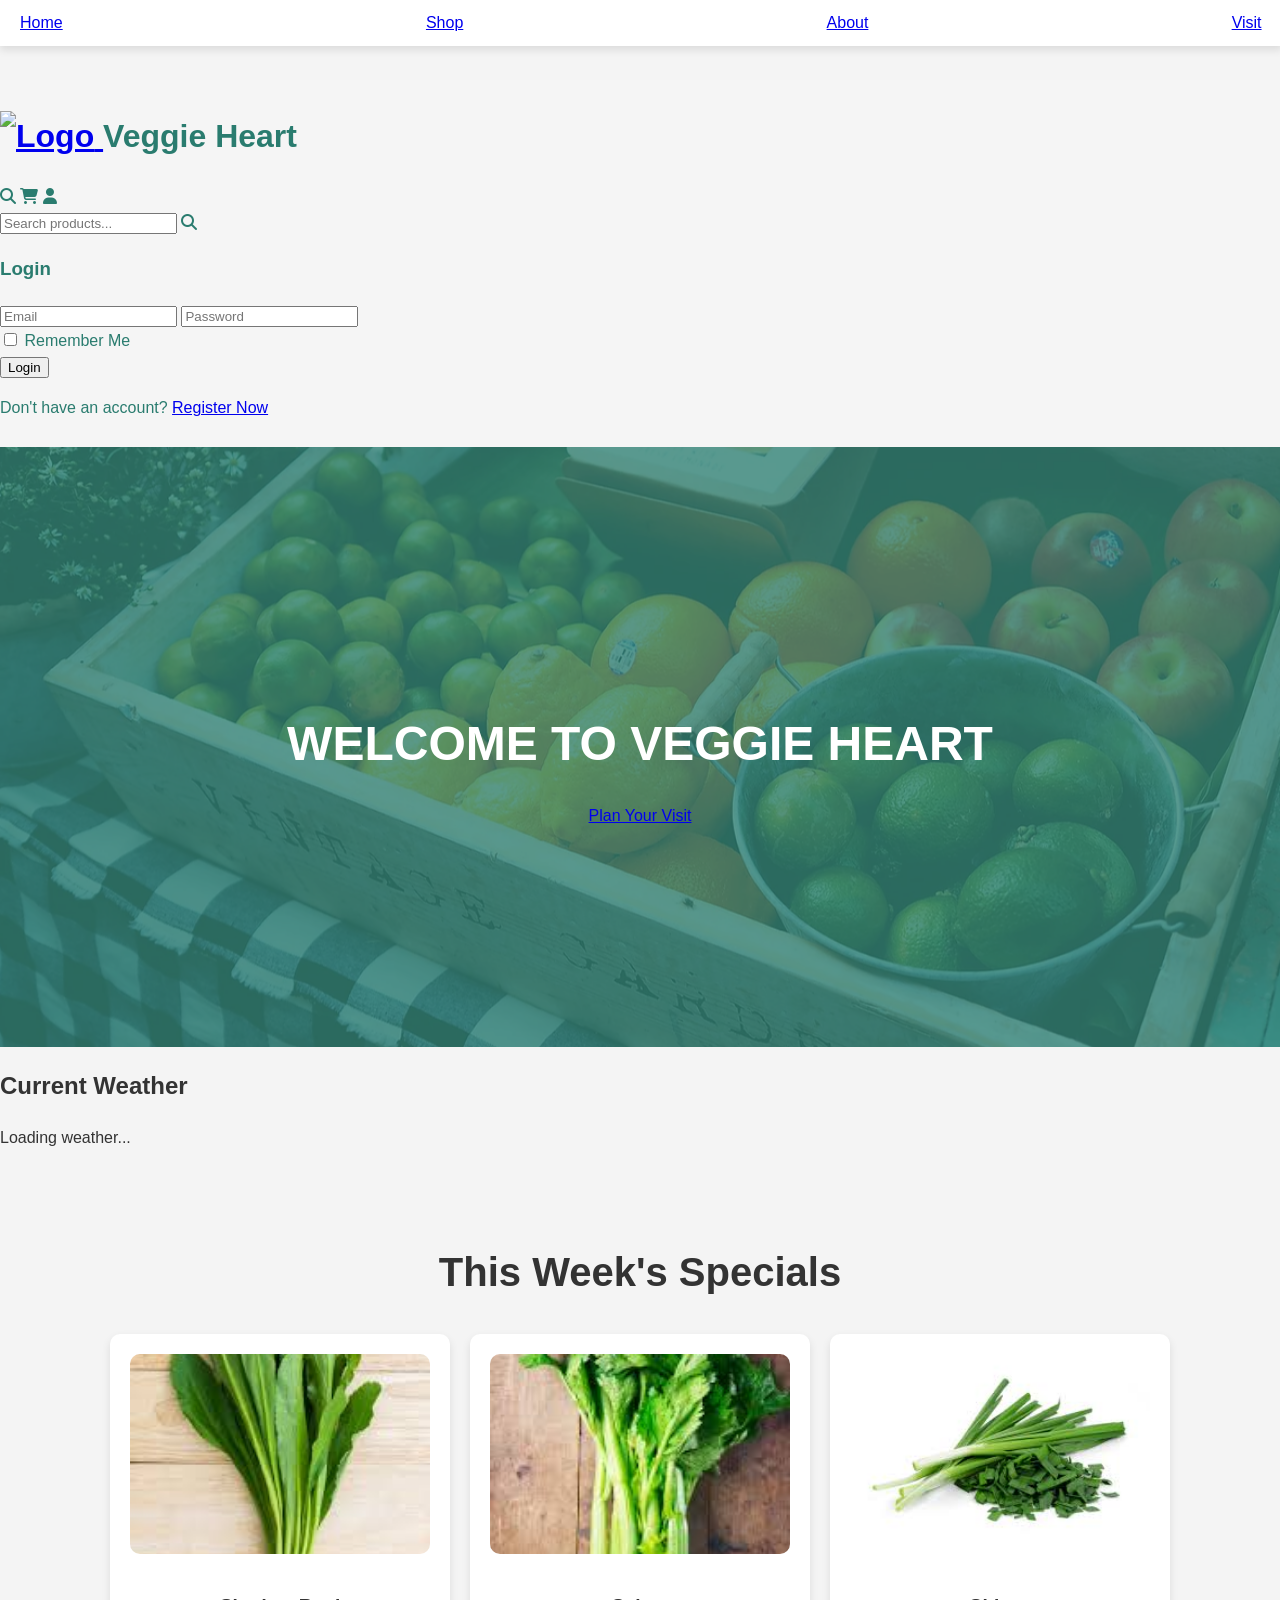
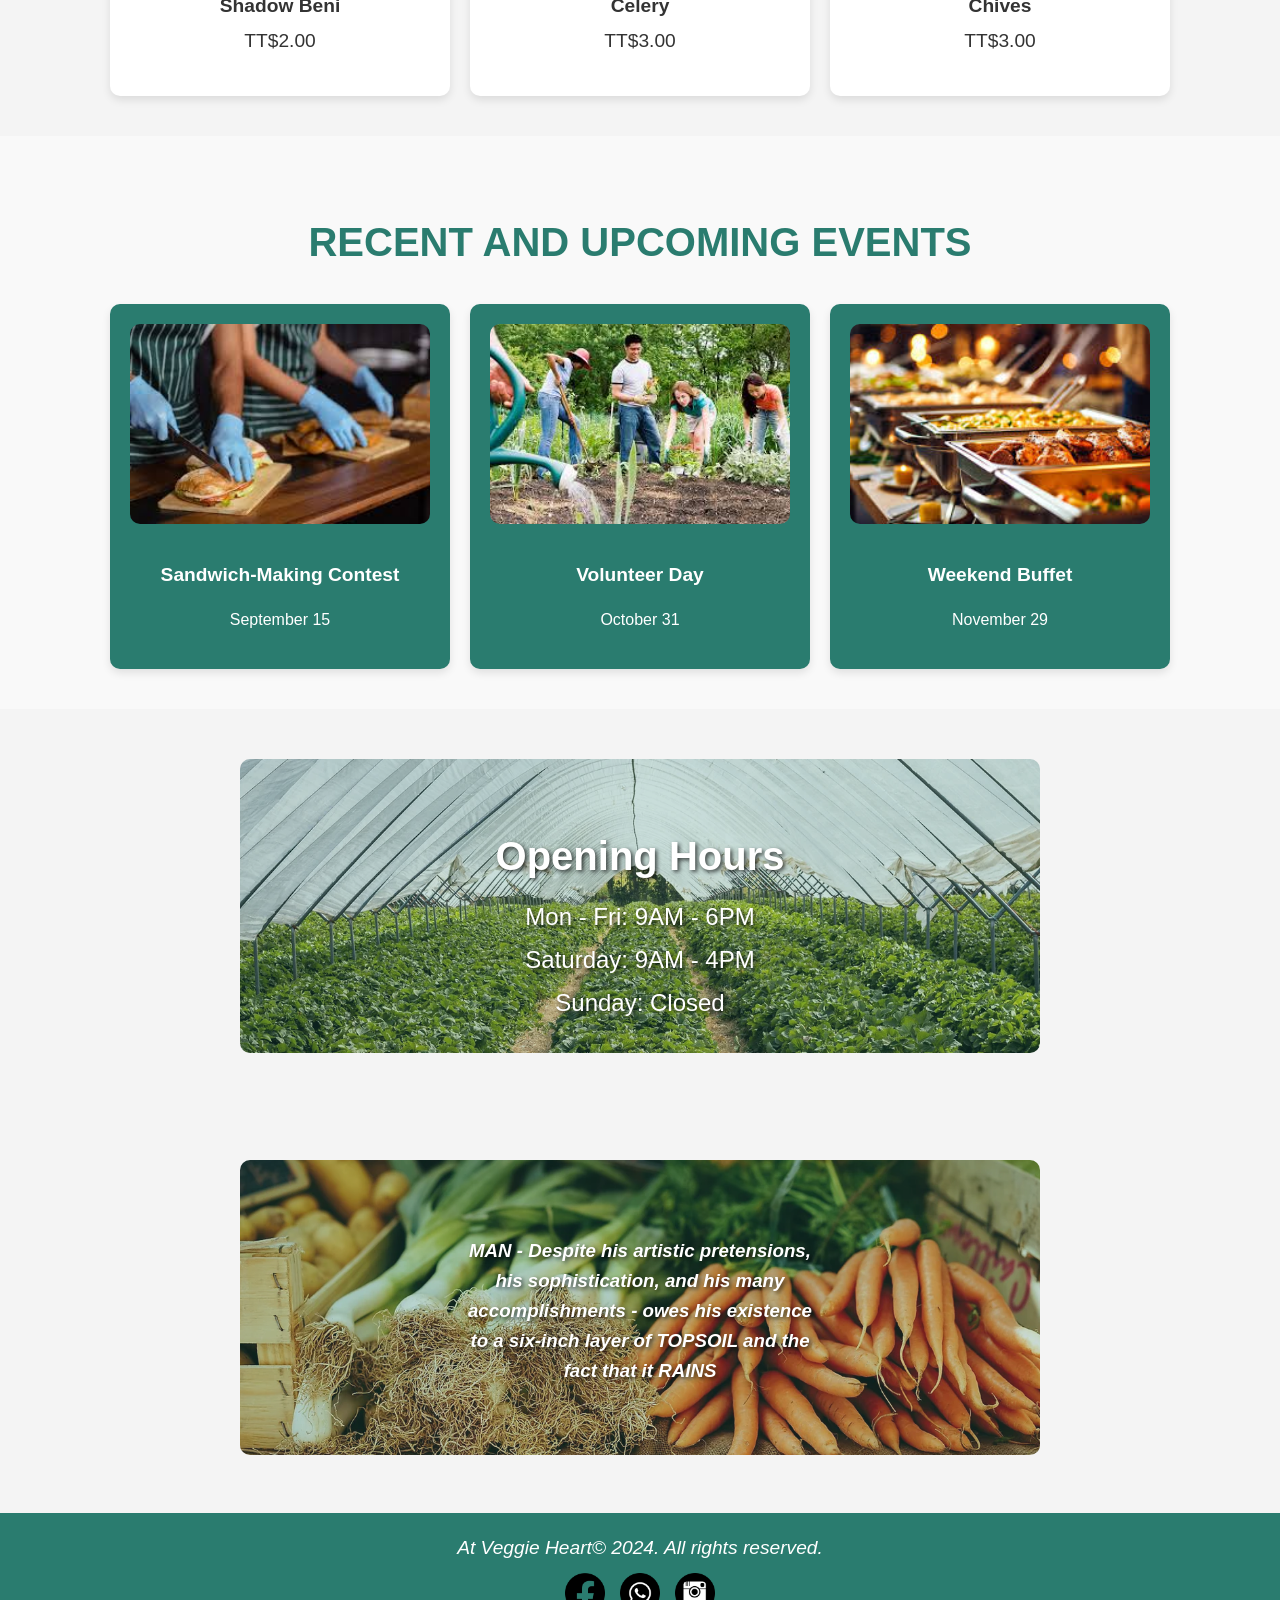
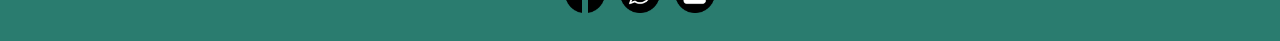
==== index.html @ 246f82e5 "Revamp index.html for Veggie Heart branding Updated the website from 'Dennis' Vege Stall' to 'Veggie" ====
<!DOCTYPE html>
<html lang="en">
<head>
    <title>Veggie Heart</title>
    <meta charset="UTF-8">
    <meta name="description" content="Shopping Website for Mini-Mart in Trinidad">
    <meta name="viewport" content="width=device-width, initial-scale=1.0">
    <link rel="icon" href="images/favicon.ico">
    <link rel="stylesheet" href="styles.css">
    <link rel="stylesheet" href="https://cdnjs.cloudflare.com/ajax/libs/font-awesome/6.5.0/css/all.min.css">
</head>

<body>

    
    <header class="header">
        <h1>
            <a href="index.html">
                <img src="images/favicon.ico" alt="Logo" width="30">
            </a>
            <span>Veggie</span> Heart
        </h1>

        <nav class="navbar">
            <a href="index.html">Home</a>
            <a href="shop.html">Shop</a>
            <a href="about.html">About</a>
            <a href="visit.html">Visit</a>
        </nav>

        <div class="icons">
            <div class="fa fa-search" id="search-icon"></div>
            <div class="fa fa-shopping-cart" id="cart-icon"></div>
            <div class="fa fa-user" id="user-icon"></div>
        </div>

        <form class="search-form">
            <input type="search" id="search-box" placeholder="Search products...">
            <label for="search-box" class="fa fa-search"></label>
        </form>

        <form class="login-form">
            <h3>Login</h3>
            <input type="email" placeholder="Email" class="box">
            <input type="password" placeholder="Password" class="box">

            <div class="remember">
                <input type="checkbox" id="remember-me">
                <label for="remember-me">Remember Me</label>
            </div>

            <button type="submit" class="btn">Login</button>
            <p>Don't have an account? <a href="#">Register Now</a></p>
        </form>

    </header>

    <section class="welcome-section">
        <img src="images/vegebanner.png" class="background-image" alt="banner">

        <div class="welcome-text">
            <h1>WELCOME TO VEGGIE HEART</h1>
            <a href="visit.html" class="btn">Plan Your Visit</a>
        </div>
    </section>

    <section class="weather-section">
        <h2>Current Weather</h2>
        <div id="weather-box">
            <p>Loading weather...</p>
        </div>
    </section>

    <section class="specials-section">
        <h2>This Week's <span>Specials</span></h2>

        <div class="specials-container">
            <div class="special-item">
                <img src="images/shadow1.jpg">
                <p class="item-name">Shadow Beni</p>
                <p class="price">TT$2.00</p>
            </div>

            <div class="special-item">
                <img src="images/celery1.jpg">
                <p class="item-name">Celery</p>
                <p class="price">TT$3.00</p>
            </div>

            <div class="special-item">
                <img src="images/chive1.jpg">
                <p class="item-name">Chives</p>
                <p class="price">TT$3.00</p>
            </div>
        </div>
    </section>

    <section class="events-section">
        <h2>RECENT AND UPCOMING EVENTS</h2>

        <div class="events-container">
            <div class="event-item">
                <img src="images/sandwich.png" class="event-img">
                <p class="event-description">Sandwich-Making Contest</p>
                <p class="event-date">September 15</p>
            </div>

            <div class="event-item">
                <img src="images/volunteer.png" class="event-img">
                <p class="event-description">Volunteer Day</p>
                <p class="event-date">October 31</p>
            </div>

            <div class="event-item">
                <img src="images/buffet.png" class="event-img">
                <p class="event-description">Weekend Buffet</p>
                <p class="event-date">November 29</p>
            </div>
        </div>
    </section>

    <section class="opening-hours-section">
        <div class="opening-hours-container">
            <img src="images/opening.png" class="opening-hours-image">

            <div class="opening-hours-text">
                <h2>Opening Hours</h2>
                <p>Mon - Fri: 9AM - 6PM</p>
                <p>Saturday: 9AM - 4PM</p>
                <p>Sunday: Closed</p>
            </div>
        </div>
    </section>

    <section class="quote-section">
        <div class="quote-container">
            <img src="images/quote.png" alt="Quote" class="quote-image">
            <div class="quote-text">
                <h3><i>MAN - Despite his artistic pretensions, his sophistication, and his many accomplishments - owes
                        his existence to a six-inch layer of TOPSOIL and the fact that it RAINS</i></h3>
            </div>
        </div>
    </section>

    <footer>
        <div class="footer-content">
            <p><i>At Veggie Heart&copy; 2024. All rights reserved.</i></p>

            <div class="social-icons">
                <a href="#"><img src="images/facebook.png"></a>
                <a href="#"><img src="images/whatsapp.png"></a>
                <a href="#"><img src="images/instagram.png"></a>
            </div>
        </div>
    </footer>
    <script src="script.js"></script>

</body>
</html>
---- styles.css ----
body {
    font-family: Arial, sans-serif;
    line-height: 1.6;
    background-color: #f4f4f4;
    color: #333;
    padding-top: 80px;
    margin: 0;
}

/* Header Styling */
header {
    background-color: whitesmoke;
    color: #2a7c6f;
    padding: 10px 0;
}

.navbar {
    position: fixed;
    top: 0;
    left: 0;
    width: 97%; /* Full width */
    z-index: 1000; /* Ensure it stays on top of other elements */
    background-color: white; /* Keep the background color */
    box-shadow: 0 4px 8px rgba(0, 0, 0, 0.1); /* Optional: Add a shadow for visibility */
    display: flex;
    justify-content: space-between;
    align-items: center;
    padding: 10px 20px;
}

.logo {
    width: 180px;
    height: 80px;
}

.nav-links {
    display: flex;
    gap: 15px;
}

.nav-links a {
    color: #0e0e0e;
    text-decoration: none;
    padding: 10px 20px;
    background-color: #2a7c6f;
    border-radius: 5px;
}

.nav-links a:hover {
    background-color: white;
    color: #2a7c6f;
}

/* Welcome Section */
.welcome-section {
    position: relative;
    background-color: #2a7c6f;
    height: 600px;
    display: flex;
    justify-content: center;
    align-items: center;
    text-align: center;
    color: white;
    overflow: hidden;
}

.background-image {
    position: absolute;
    top: 0;
    left: 0;
    width: 100%;
    height: 100%;
    object-fit: cover;
    opacity: 0.3; /* Make the image slightly transparent */
}

.welcome-text {
    position: relative;
    z-index: 1; /* Make sure the text is above the image */
}

.welcome-text h1 {
    font-size: 3em;
    font-weight: bold;
    text-transform: uppercase;
    margin-bottom: 20px;
}

.transparent-button {
    padding: 10px 30px;
    color: white;
    background-color: rgba(255, 255, 255, 0.2); /* White transparent button */
    border: 2px solid white;
    text-decoration: none;
    border-radius: 5px;
    transition: background-color 0.3s ease, color 0.3s ease;
}

.transparent-button:hover {
    background-color: rgba(255, 255, 255, 0.5); /* Button becomes more opaque on hover */
    color: #2a7c6f;
}

/* Specials Section */
.specials-section {
    background-color: #f4f4f4;
    padding: 40px 0;
    text-align: center;
}

.specials-section h2 {
    font-size: 2.5em;
    margin-bottom: 30px;
}

.specials-container {
    display: flex;
    justify-content: center;
    gap: 20px;
    flex-wrap: wrap; /* Allows items to wrap on smaller screens */
}

.special-item {
    text-align: center;
    background-color: white;
    padding: 20px;
    border-radius: 10px;
    box-shadow: 0 4px 8px rgba(0, 0, 0, 0.1);
    max-width: 300px; /* Ensure consistency */
    flex: 1 1 200px; /* Flexible sizing */
}

.special-item img {
    width: 100%; 
    height: 200px;
    object-fit: cover;
    border-radius: 10px;
    margin-bottom: 10px;
}

.item-name {
    font-size: 1.2em;
    font-weight: bold;
    margin-bottom: 5px;
}

.price {
    font-size: 1.2em;
    color: #333;
    margin-top: 10px;
}

/* Events Section */
.events-section {
    text-align: center;
    padding: 40px 0;
    background-color: #f9f9f9;
}

.events-section h2 {
    font-size: 2.5em;
    margin-bottom: 30px;
    font-weight: bold;
    color: #2a7c6f;
}

.events-container {
    display: flex;
    justify-content: center;
    gap: 20px;
    flex-wrap: wrap; /* Allows items to wrap on smaller screens */
}

.event-item {
    text-align: center;
    width: 300px; /* Increased width for larger images */
    background-color: #2a7c6f; /* As per previous request */
    padding: 20px;
    border-radius: 10px;
    box-shadow: 0 4px 8px rgba(0, 0, 0, 0.1);
    color: white; /* Ensure text is readable on dark background */
    position: relative; /* For potential future enhancements */
}

.event-img {
    width: 100%;
    height: 200px; /* Increased height for larger images */
    object-fit: cover;
    border-radius: 10px;
    margin-bottom: 10px;
}

.event-description {
    font-size: 1.2em;
    font-weight: bold;
    color: white;
    margin-bottom: 5px;
}

.event-date {
    font-size: 1em;
    color: white;
}

/* Opening Hours Section */
.opening-hours-section {
    padding: 50px 0;
    text-align: center;
    background-color: #f4f4f4;
}

.opening-hours-container {
    position: relative;
    display: block; /* Changed from inline-block to block for full-width */
    width: 80%; /* Adjust as needed */
    max-width: 800px; /* Maximum width */
    margin: 0 auto; /* Center the container */
}

.opening-hours-image {
    width: 100%;
    height: auto;
    border-radius: 10px;
}

.opening-hours-text {
    position: absolute;
    top: 50%;
    left: 50%;
    transform: translate(-50%, -50%);
    color: white;
    /* Removed background-color */
    padding: 10px 20px;
    border-radius: 5px;
    text-shadow: 2px 2px 4px rgba(0, 0, 0, 0.7); /* Add text shadow for readability */
}

.opening-hours-text h2 {
    font-size: 2.5em;
    margin-bottom: 10px;
    text-shadow: 2px 2px 4px rgba(0, 0, 0, 0.7);
}

.opening-hours-text p {
    font-size: 1.5em;
    margin: 5px 0;
    text-shadow: 2px 2px 4px rgba(0, 0, 0, 0.7);
}

/* Quote Section */
.quote-section {
    padding: 50px 0;
    text-align: center;
    background-color: #f4f4f4;
}

.quote-container {
    position: relative;
    display: block;
    width: 80%;
    max-width: 800px;
    margin: 0 auto;
}

.quote-image {
    width: 100%;
    height: auto;
    border-radius: 10px;
}

.quote-text {
    position: absolute;
    top: 50%;
    left: 50%;
    transform: translate(-50%, -50%);
    color: white;
    /* Removed background-color */
    padding: 10px 20px;
    border-radius: 5px;
    text-shadow: 2px 2px 4px rgba(0, 0, 0, 0.7);
}

.quote-text h2 {
    font-size: 2.5em;
    margin-bottom: 10px;
    text-shadow: 2px 2px 4px rgba(0, 0, 0, 0.7);
}

.quote-text p {
    font-size: 1.5em;
    font-style: italic;
    margin: 5px 0;
    text-shadow: 2px 2px 4px rgba(0, 0, 0, 0.7);
}

/* Footer Styling */
footer {
    background-color: #2a7c6f;
    color: white;
    padding: 20px 0;
    text-align: center;
    width: 100%;
    position: relative;
}

.footer-content {
    display: flex;
    flex-direction: column;
    align-items: center;
    justify-content: center;
}

.footer-content p {
    margin: 0;
    font-size: 1.2em;
}

.social-icons {
    margin-top: 10px;
    display: flex;
    gap: 15px;
}

.social-icons a {
    display: inline-block;
    text-decoration: none;
}

.social-icons img {
    width: 40px;
    height: 40px;
}

/* Shop Section */
.shop-section {
    padding: 40px 0;
    text-align: center;
    background-color: #f4f4f4;
}

.shop-section h2 {
    font-size: 2.5em;
    margin-bottom: 30px;
    color: #2a7c6f;
}

/* Product Grid */
.product-grid {
    display: grid;
    grid-template-columns: repeat(4, 1fr); /* 4 columns */
    gap: 20px; /* Space between the items */
    justify-items: center; /* Center items horizontally */
    padding: 0 20px;
}

.product-item {
    background-color: white;
    padding: 20px;
    border-radius: 10px;
    box-shadow: 0 4px 8px rgba(0, 0, 0, 0.1);
    text-align: center;
    width: 100%;
    max-width: 250px; /* Optional: Set a max width for the items */
}

.product-item img {
    width: 100%; /* Make the image fill the container */
    height: 200px; /* Set a consistent height for the images */
    object-fit: cover; /* Ensure the image fits without distortion */
    border-radius: 10px;
    margin-bottom: 10px;
}

.item-name {
    font-size: 1.2em;
    font-weight: bold;
    margin-bottom: 5px;
}

.price {
    font-size: 1.2em;
    color: #333;
    margin-top: 5px;
}

/* About Section */
.about-section {
    background-color: #2a7c6f;
    width: 100%; /* Full width */
    padding: 40px 0; /* Space around the content */
    display: flex;
    justify-content: center;
    align-items: center;
}

/* Container for text and image */
.about-content {
    display: flex;
    justify-content: center;
    align-items: center;
    gap: 20px; /* Space between the text and image */
    width: 80%; /* Adjust as needed */
}

/* Text Container */
.text-container {
    flex: 1; /* Equal width for both divs */
    max-width: 500px; /* Optional: Set a max width for better control */
    padding: 20px; /* Add padding inside the box */
    background-color: white; /* Optional: Add background color for better contrast */
    border-radius: 10px; /* Optional: Rounded corners */
}

.text-container p {
    color: #2a7c6f; /* Text color */
    font-size: 1.2em;
    line-height: 1.6;
    margin: 0; /* Remove default margin */
}

.text-container h1 {
    color: #2a7c6f;
}

/* Image Container */
.image-container {
    flex: 1; /* Equal width for both divs */
    max-width: 500px; /* Optional: Set a max width for better control */
}

.image-container img {
    width: 100%; /* Full width of the container */
    height: auto; /* Maintain aspect ratio */
    border-radius: 10px; /* Optional: Rounded corners */
}

/* Video Section */
.video-section {
    padding: 40px 20px;
    text-align: center;
    background-color: #f4f4f4;
}

.video-section h2 {
    font-size: 2em;
    margin-bottom: 20px;
    color: #2a7c6f;
}

.video-container {
    position: relative;
    padding-bottom: 30%; /* 16:9 Aspect Ratio */
    height: 0;
    overflow: hidden;
    max-width: 1080px;
    margin: 0 auto;
    border-radius: 10px; /* Optional: Rounded corners */
    background-color: #000; /* Optional: Black background */
}

.video-container iframe {
    position: absolute;
    top: 0;
    left: 0;
    width: 100%;
    height: 100%;
}

/* Contact Section */
.contact-section {
    background-color: #2a7c6f;
    padding: 40px 0;
}

.contact-container {
    width: 1080px;
    margin: 0 auto;
    background-color: white;
    padding: 20px;
    display: flex;
    justify-content: space-between;
    box-shadow: 0 4px 8px rgba(0, 0, 0, 0.1);
    border-radius: 10px;
}

.contact-info {
    flex: 1;
    padding-right: 20px;
}

.contact-info h2 {
    font-size: 2.5em;
    margin-bottom: 10px;
    color: #2a7c6f;
}

.contact-info p {
    font-size: 1.2em;
    color: #2a7c6f;
}

.contact-form {
    flex: 1;
    padding-left: 20px;
}

.contact-form form {
    display: flex;
    flex-direction: column;
}

.contact-form label {
    font-weight: bold;
    margin-bottom: 5px;
    color: #2a7c6f;
}

.contact-form input, .contact-form textarea {
    margin-bottom: 15px;
    padding: 10px;
    border: 1px solid #ddd;
    border-radius: 5px;
}

.contact-form button {
    align-self: flex-start;
    padding: 10px 20px;
    color: white;
    background-color: #2a7c6f;
    border: none;
    border-radius: 5px;
    cursor: pointer;
    transition: background-color 0.3s ease;
}

.contact-form button:hover {
    background-color: #1e5b4b; /* Slightly darker shade on hover */
}
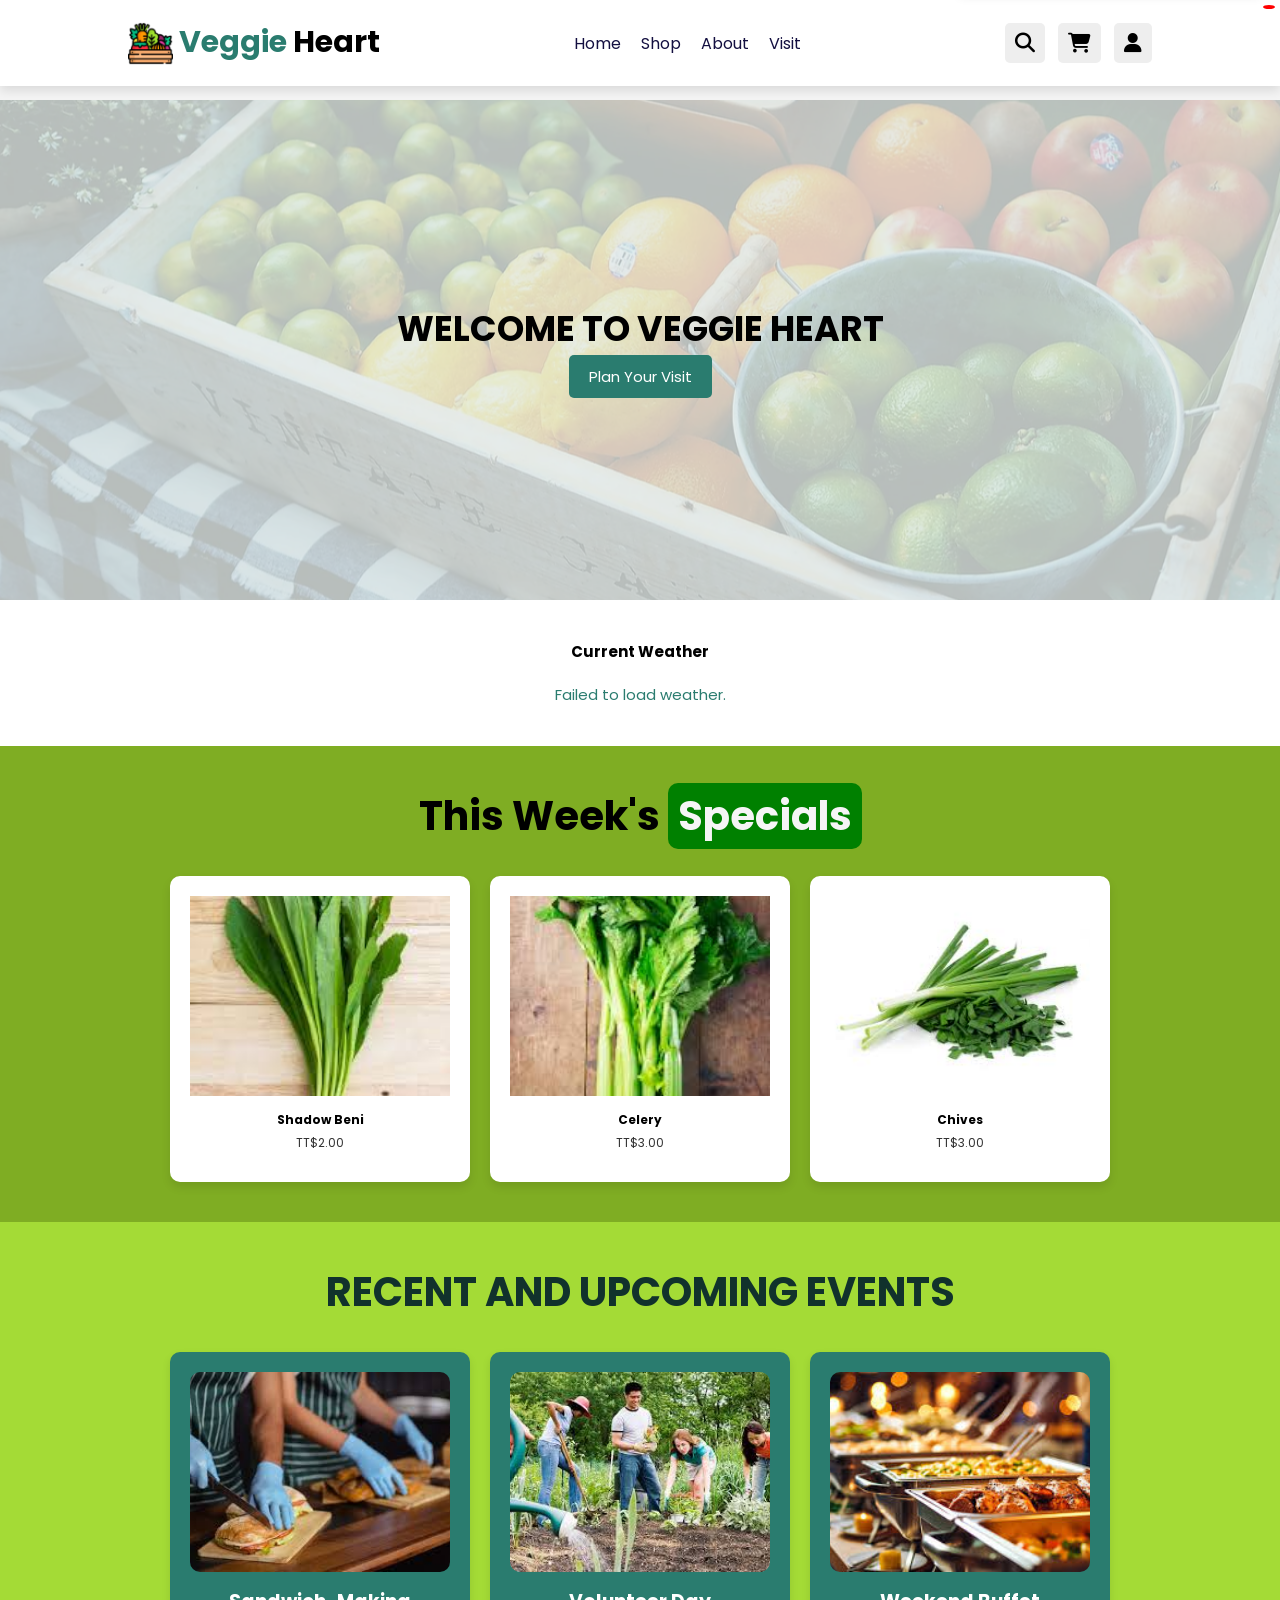
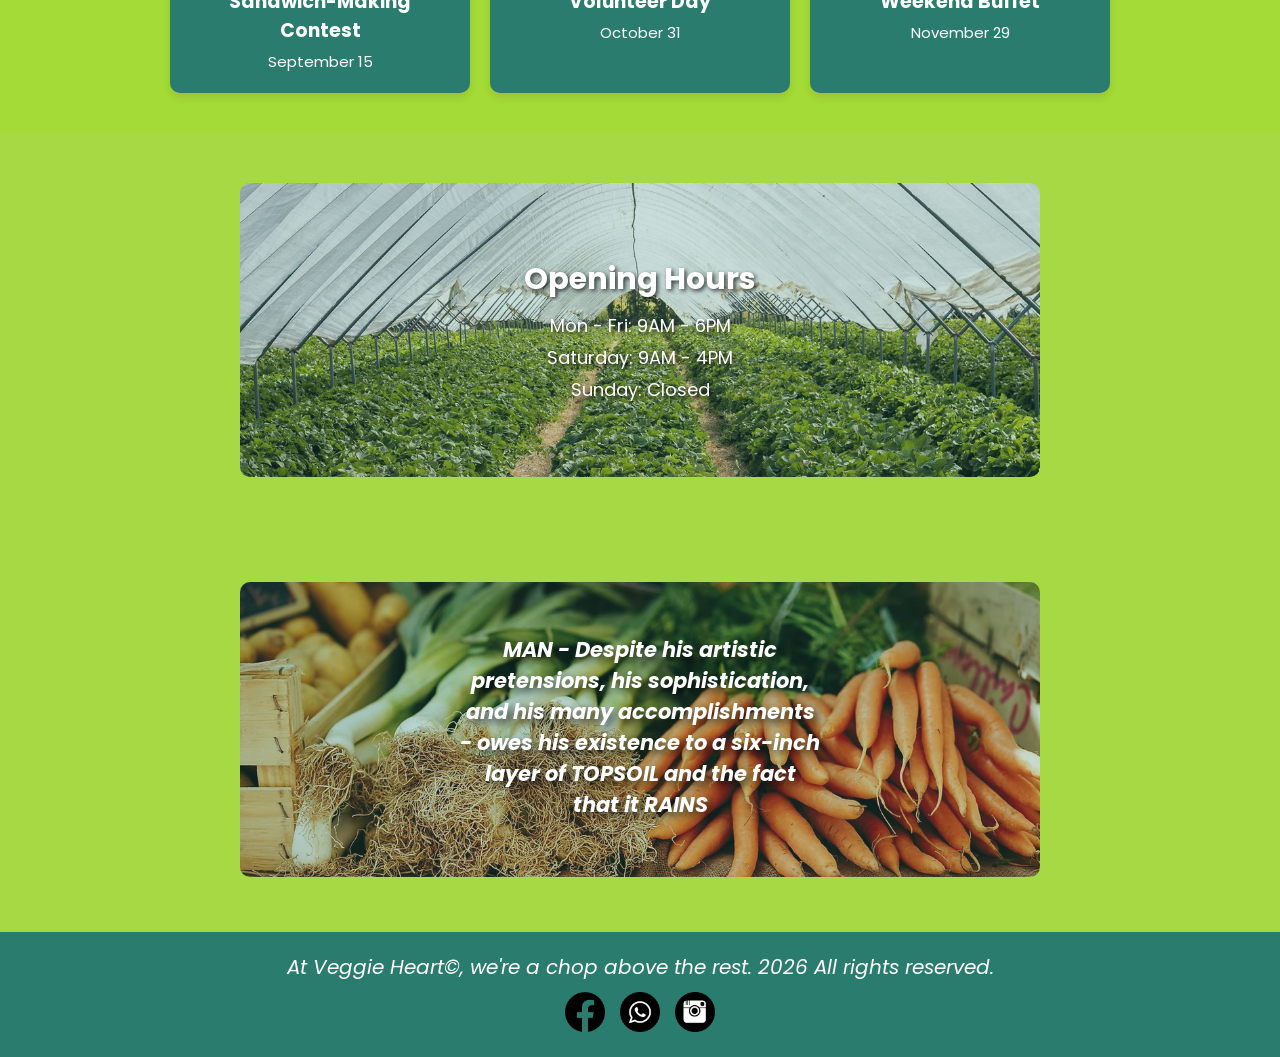
==== commit 50318ef1: "Fix HTML formatting and structure" ====
--- a/index.html
+++ b/index.html
@@ -144,7 +144,7 @@
 
     <footer>
         <div class="footer-content">
-            <p><i>At Veggie Heart&copy; 2024. All rights reserved.</i></p>
+            <p><i>At Veggie Heart&copy;, we're a chop above the rest. 2026 All rights reserved.</i></p>
 
             <div class="social-icons">
                 <a href="#"><img src="images/facebook.png"></a>
--- a/styles.css
+++ b/styles.css
@@ -1,220 +1,334 @@
+@import url('https://fonts.googleapis.com/css2?family=Poppins:wght@300;400;500;600&display=swap');
+
+:root {
+    --green: #2a7c6f;
+    --black: #130f40;
+    --light-color: #666;
+    --box-shadow: 0 .5rem 1rem rgba(0,0,0,.1);
+    --outline: .1rem solid rgba(0,0,0,.1);
+}
+
+* {
+    margin: 0;
+    padding: 0;
+    box-sizing: border-box;
+    font-family: 'Poppins', sans-serif;
+    text-decoration: none;
+    transition: 0.2s linear;
+}
+
+html {
+    font-size: 62.5%;
+    scroll-behavior: smooth;
+}
+
 body {
-    font-family: Arial, sans-serif;
-    line-height: 1.6;
-    background-color: #f4f4f4;
-    color: #333;
-    padding-top: 80px;
-    margin: 0;
-}
-
-/* Header Styling */
-header {
-    background-color: whitesmoke;
-    color: #2a7c6f;
-    padding: 10px 0;
-}
-
+    background: #f4f4f4;
+}
+
+.header {
+    position: fixed;
+    top: 0; left: 0; right: 0;
+    background: #fff;
+    display: flex;
+    align-items: center;
+    justify-content: space-between;
+    padding: 2rem 10%;
+    z-index: 1000;
+    box-shadow: var(--box-shadow);
+}
+
+.header h1 {
+    font-size: 3rem;
+}
+
+.header h1 img {
+    width: 45px;
+    vertical-align: middle;
+}
+
+.header span {
+    color: var(--green);
+}
+
+/* NAVBAR */
 .navbar {
-    position: fixed;
-    top: 0;
-    left: 0;
-    width: 97%; /* Full width */
-    z-index: 1000; /* Ensure it stays on top of other elements */
-    background-color: white; /* Keep the background color */
-    box-shadow: 0 4px 8px rgba(0, 0, 0, 0.1); /* Optional: Add a shadow for visibility */
-    display: flex;
-    justify-content: space-between;
-    align-items: center;
-    padding: 10px 20px;
-}
-
-.logo {
-    width: 180px;
-    height: 80px;
-}
-
-.nav-links {
-    display: flex;
-    gap: 15px;
-}
-
-.nav-links a {
-    color: #0e0e0e;
-    text-decoration: none;
-    padding: 10px 20px;
-    background-color: #2a7c6f;
-    border-radius: 5px;
-}
-
-.nav-links a:hover {
-    background-color: white;
-    color: #2a7c6f;
-}
-
-/* Welcome Section */
+    display: flex;
+}
+
+.navbar a {
+    margin: 0 1rem;
+    font-size: 1.6rem;
+    color: var(--black);
+}
+
+.navbar a:hover {
+    color: var(--green);
+}
+
+/* ICONS */
+.icons div {
+    font-size: 2rem;
+    margin-left: 1rem;
+    cursor: pointer;
+    padding: 1rem;
+    background: #eee;
+    border-radius: .5rem;
+}
+
+.icons div:hover {
+    background: var(--green);
+    color: #fff;
+}
+
+#cart-icon::after {
+    content: attr(data-count);
+    position: absolute;
+    top: 5px;
+    right: 5px;
+    background: red;
+    color: white;
+    font-size: 1rem;
+    padding: 2px 6px;
+    border-radius: 50%;
+}
+
+/* SEARCH */
+.search-form {
+    position: absolute;
+    top: -200%;
+    right: 2rem;
+    width: 30rem;
+    height: 5rem;
+    display: flex;
+    background: #fff;
+    box-shadow: var(--box-shadow);
+}
+
+.search-form.active {
+    top: 110%;
+}
+
+.search-form input {
+    width: 100%;
+    padding: 1rem;
+}
+
+.search-form label {
+    padding: 1rem;
+    cursor: pointer;
+}
+
+/* LOGIN */
+.login-form {
+    position: absolute;
+    top: -300%;
+    right: 2rem;
+    width: 30rem;
+    background: #fff;
+    padding: 2rem;
+    box-shadow: var(--box-shadow);
+}
+
+.login-form.active {
+    top: 110%;
+}
+
+.login-form h3 {
+    text-align: center;
+    margin-bottom: 1rem;
+}
+
+.login-form .box {
+    width: 100%;
+    margin: .5rem 0;
+    padding: 1rem;
+    border: 1px solid #ddd;
+}
+
+.btn {
+    display: inline-block;
+    padding: 1rem 2rem;
+    background: var(--green);
+    color: white;
+    border-radius: .5rem;
+    cursor: pointer;
+}
+
+.btn:hover {
+    background: #1e5b4b;
+}
+
 .welcome-section {
+    margin-top: 100px;
+    height: 500px;
     position: relative;
-    background-color: #2a7c6f;
-    height: 600px;
     display: flex;
     justify-content: center;
     align-items: center;
-    text-align: center;
-    color: white;
-    overflow: hidden;
 }
 
 .background-image {
     position: absolute;
-    top: 0;
-    left: 0;
     width: 100%;
     height: 100%;
     object-fit: cover;
-    opacity: 0.3; /* Make the image slightly transparent */
+    opacity: 0.3;
 }
 
 .welcome-text {
     position: relative;
-    z-index: 1; /* Make sure the text is above the image */
+    text-align: center;
 }
 
 .welcome-text h1 {
-    font-size: 3em;
+    font-size: 3.5rem;
+}
+
+.welcome-text a {
+    font-size: 1.5em;
+}
+
+.transparent-button {
+    margin-top: 1rem;
+    padding: 1rem 2rem;
+    border: 2px solid white;
+    color: white;
+}
+
+/* ================= WEATHER ================= */
+.weather-section {
+    text-align: center;
+    padding: 40px;
+    background: #fff;
+}
+
+#weather-box {
+    margin-top: 20px;
+    font-size: 1.5rem;
+    color: #2a7c6f;
+}
+
+.specials-section {
+    background-color: rgb(127, 173, 35);
+    padding: 40px;
+    text-align: center;
+}
+
+.specials-section h2 {
+    margin-bottom: 30px;
+    font-size: 4em;
+}
+
+.specials-section span {
+    padding: 0.5rem 1rem;
+    border-radius: 10px;
+    background-color: green;
+    color: whitesmoke;
     font-weight: bold;
-    text-transform: uppercase;
-    margin-bottom: 20px;
-}
-
-.transparent-button {
-    padding: 10px 30px;
-    color: white;
-    background-color: rgba(255, 255, 255, 0.2); /* White transparent button */
-    border: 2px solid white;
-    text-decoration: none;
-    border-radius: 5px;
-    transition: background-color 0.3s ease, color 0.3s ease;
-}
-
-.transparent-button:hover {
-    background-color: rgba(255, 255, 255, 0.5); /* Button becomes more opaque on hover */
-    color: #2a7c6f;
-}
-
-/* Specials Section */
-.specials-section {
-    background-color: #f4f4f4;
+}
+
+.specials-container {
+    display: flex;
+    gap: 20px;
+    flex-wrap: wrap;
+    justify-content: center;
+}
+
+.special-item {
+    background: white;
+    padding: 20px;
+    border-radius: 10px;
+    box-shadow: var(--box-shadow);
+    max-width: 300px;
+    flex: 1 1 200px;
+}
+
+.item-name {
+    font-size: 2.2em;
+    margin: 10px 0;
+}
+
+.price {
+    color: var(--green);
+    font-size: 1.8em;
+    margin-bottom: 10px;
+}
+
+.special-item img {
+    width: 100%;
+    height: 200px;
+    object-fit: cover;
+}
+
+.special-item:hover {
+    transform: scale(1.05);
+}
+
+.events-section {
+    text-align: center;
     padding: 40px 0;
-    text-align: center;
-}
-
-.specials-section h2 {
-    font-size: 2.5em;
+    background-color: rgb(164, 219, 54);
+}
+
+.events-section h2 {
+    font-size: 4em;
     margin-bottom: 30px;
-}
-
-.specials-container {
+    font-weight: bold;
+    color: #11322c;
+}
+
+.events-container {
     display: flex;
     justify-content: center;
     gap: 20px;
     flex-wrap: wrap; /* Allows items to wrap on smaller screens */
 }
 
-.special-item {
-    text-align: center;
-    background-color: white;
+.event-item {
+    text-align: center;
+    width: 300px; 
+    background-color: #2a7c6f; 
     padding: 20px;
     border-radius: 10px;
     box-shadow: 0 4px 8px rgba(0, 0, 0, 0.1);
-    max-width: 300px; /* Ensure consistency */
-    flex: 1 1 200px; /* Flexible sizing */
-}
-
-.special-item img {
-    width: 100%; 
-    height: 200px;
+    color: white; 
+    position: relative; 
+}
+
+.event-img {
+    width: 100%;
+    height: 200px; 
     object-fit: cover;
     border-radius: 10px;
     margin-bottom: 10px;
 }
 
-.item-name {
-    font-size: 1.2em;
+.event-description {
+    font-size: 1.9em;
     font-weight: bold;
+    color: white;
     margin-bottom: 5px;
 }
 
-.price {
-    font-size: 1.2em;
-    color: #333;
-    margin-top: 10px;
-}
-
-/* Events Section */
-.events-section {
-    text-align: center;
-    padding: 40px 0;
-    background-color: #f9f9f9;
-}
-
-.events-section h2 {
-    font-size: 2.5em;
-    margin-bottom: 30px;
-    font-weight: bold;
-    color: #2a7c6f;
-}
-
-.events-container {
-    display: flex;
-    justify-content: center;
-    gap: 20px;
-    flex-wrap: wrap; /* Allows items to wrap on smaller screens */
-}
-
-.event-item {
-    text-align: center;
-    width: 300px; /* Increased width for larger images */
-    background-color: #2a7c6f; /* As per previous request */
-    padding: 20px;
-    border-radius: 10px;
-    box-shadow: 0 4px 8px rgba(0, 0, 0, 0.1);
-    color: white; /* Ensure text is readable on dark background */
-    position: relative; /* For potential future enhancements */
-}
-
-.event-img {
-    width: 100%;
-    height: 200px; /* Increased height for larger images */
-    object-fit: cover;
-    border-radius: 10px;
-    margin-bottom: 10px;
-}
-
-.event-description {
-    font-size: 1.2em;
-    font-weight: bold;
-    color: white;
-    margin-bottom: 5px;
-}
-
 .event-date {
-    font-size: 1em;
-    color: white;
-}
-
-/* Opening Hours Section */
+    font-size: 1.5em;
+    color: white;
+}
+
+
 .opening-hours-section {
     padding: 50px 0;
     text-align: center;
-    background-color: #f4f4f4;
+    background-color: rgb(167, 217, 68);
 }
 
 .opening-hours-container {
     position: relative;
-    display: block; /* Changed from inline-block to block for full-width */
-    width: 80%; /* Adjust as needed */
-    max-width: 800px; /* Maximum width */
-    margin: 0 auto; /* Center the container */
+    display: block; 
+    width: 80%; 
+    max-width: 800px; 
+    margin: 0 auto; 
 }
 
 .opening-hours-image {
@@ -229,29 +343,27 @@
     left: 50%;
     transform: translate(-50%, -50%);
     color: white;
-    /* Removed background-color */
     padding: 10px 20px;
     border-radius: 5px;
-    text-shadow: 2px 2px 4px rgba(0, 0, 0, 0.7); /* Add text shadow for readability */
+    text-shadow: 2px 2px 4px rgba(0, 0, 0, 0.7); 
 }
 
 .opening-hours-text h2 {
-    font-size: 2.5em;
+    font-size: 3em;
     margin-bottom: 10px;
     text-shadow: 2px 2px 4px rgba(0, 0, 0, 0.7);
 }
 
 .opening-hours-text p {
-    font-size: 1.5em;
+    font-size: 1.8em;
     margin: 5px 0;
     text-shadow: 2px 2px 4px rgba(0, 0, 0, 0.7);
 }
 
-/* Quote Section */
 .quote-section {
     padding: 50px 0;
     text-align: center;
-    background-color: #f4f4f4;
+    background-color: rgb(167, 217, 68);
 }
 
 .quote-container {
@@ -274,26 +386,17 @@
     left: 50%;
     transform: translate(-50%, -50%);
     color: white;
-    /* Removed background-color */
     padding: 10px 20px;
     border-radius: 5px;
     text-shadow: 2px 2px 4px rgba(0, 0, 0, 0.7);
 }
 
-.quote-text h2 {
-    font-size: 2.5em;
+.quote-text h3 {
+    font-size: 2.1em;
     margin-bottom: 10px;
-    text-shadow: 2px 2px 4px rgba(0, 0, 0, 0.7);
-}
-
-.quote-text p {
-    font-size: 1.5em;
-    font-style: italic;
-    margin: 5px 0;
-    text-shadow: 2px 2px 4px rgba(0, 0, 0, 0.7);
-}
-
-/* Footer Styling */
+    text-shadow: 4px 4px 8px rgba(0, 0, 0, 0.7);
+}
+
 footer {
     background-color: #2a7c6f;
     color: white;
@@ -312,7 +415,7 @@
 
 .footer-content p {
     margin: 0;
-    font-size: 1.2em;
+    font-size: 2em;
 }
 
 .social-icons {
@@ -331,25 +434,39 @@
     height: 40px;
 }
 
-/* Shop Section */
+.map-container {
+    width: 100%;
+    height: 100vh;
+    display: flex;
+    align-items: center;
+    justify-content: center;
+    flex-direction: column;
+}
+
+.map-container h2 {
+    font-size: 3em;
+    margin-bottom: 20px;
+    color: #0a2b26;
+}
+
 .shop-section {
-    padding: 40px 0;
-    text-align: center;
-    background-color: #f4f4f4;
+    margin-top: 120px;
+    padding: 40px;
+    text-align: center;
 }
 
 .shop-section h2 {
-    font-size: 2.5em;
+    font-size: 4em;
     margin-bottom: 30px;
+    font-weight: bold;
     color: #2a7c6f;
 }
 
-/* Product Grid */
 .product-grid {
     display: grid;
-    grid-template-columns: repeat(4, 1fr); /* 4 columns */
-    gap: 20px; /* Space between the items */
-    justify-items: center; /* Center items horizontally */
+    grid-template-columns: repeat(4, 1fr);
+    gap: 20px; 
+    justify-items: center;
     padding: 0 20px;
 }
 
@@ -360,13 +477,13 @@
     box-shadow: 0 4px 8px rgba(0, 0, 0, 0.1);
     text-align: center;
     width: 100%;
-    max-width: 250px; /* Optional: Set a max width for the items */
+    max-width: 250px; 
 }
 
 .product-item img {
-    width: 100%; /* Make the image fill the container */
-    height: 200px; /* Set a consistent height for the images */
-    object-fit: cover; /* Ensure the image fits without distortion */
+    width: 100%; 
+    height: 200px; 
+    object-fit: cover; 
     border-radius: 10px;
     margin-bottom: 10px;
 }
@@ -383,58 +500,59 @@
     margin-top: 5px;
 }
 
-/* About Section */
+
+.product-item:hover {
+    transform: scale(1.05);
+}
+
+
 .about-section {
+    margin-top: 80px;
     background-color: #2a7c6f;
-    width: 100%; /* Full width */
-    padding: 40px 0; /* Space around the content */
+    width: 100%;
+    padding: 40px; 
     display: flex;
     justify-content: center;
     align-items: center;
 }
 
-/* Container for text and image */
 .about-content {
     display: flex;
     justify-content: center;
     align-items: center;
-    gap: 20px; /* Space between the text and image */
-    width: 80%; /* Adjust as needed */
-}
-
-/* Text Container */
+    gap: 20px; 
+    width: 80%; 
+}
+
 .text-container {
-    flex: 1; /* Equal width for both divs */
-    max-width: 500px; /* Optional: Set a max width for better control */
-    padding: 20px; /* Add padding inside the box */
-    background-color: white; /* Optional: Add background color for better contrast */
-    border-radius: 10px; /* Optional: Rounded corners */
+    flex: 1; 
+    max-width: 500px; 
+    padding: 20px; 
+    background-color: white; 
+    border-radius: 10px; 
 }
 
 .text-container p {
-    color: #2a7c6f; /* Text color */
-    font-size: 1.2em;
+    color: #2a7c6f; 
+    font-size: 1.8em;
     line-height: 1.6;
-    margin: 0; /* Remove default margin */
 }
 
 .text-container h1 {
     color: #2a7c6f;
 }
 
-/* Image Container */
 .image-container {
-    flex: 1; /* Equal width for both divs */
-    max-width: 500px; /* Optional: Set a max width for better control */
+    flex: 1; 
+    max-width: 500px; 
 }
 
 .image-container img {
-    width: 100%; /* Full width of the container */
-    height: auto; /* Maintain aspect ratio */
-    border-radius: 10px; /* Optional: Rounded corners */
-}
-
-/* Video Section */
+    width: 100%; 
+    height: auto; 
+    border-radius: 10px; 
+}
+
 .video-section {
     padding: 40px 20px;
     text-align: center;
@@ -442,20 +560,20 @@
 }
 
 .video-section h2 {
-    font-size: 2em;
+    font-size: 3em;
     margin-bottom: 20px;
     color: #2a7c6f;
 }
 
 .video-container {
     position: relative;
-    padding-bottom: 30%; /* 16:9 Aspect Ratio */
+    padding-bottom: 30%; 
     height: 0;
     overflow: hidden;
     max-width: 1080px;
     margin: 0 auto;
-    border-radius: 10px; /* Optional: Rounded corners */
-    background-color: #000; /* Optional: Black background */
+    border-radius: 10px; 
+    background-color: #000; 
 }
 
 .video-container iframe {
@@ -466,8 +584,8 @@
     height: 100%;
 }
 
-/* Contact Section */
 .contact-section {
+    margin-top: 80px;
     background-color: #2a7c6f;
     padding: 40px 0;
 }
@@ -489,13 +607,13 @@
 }
 
 .contact-info h2 {
-    font-size: 2.5em;
+    font-size: 3em;
     margin-bottom: 10px;
     color: #2a7c6f;
 }
 
 .contact-info p {
-    font-size: 1.2em;
+    font-size: 1.8em;
     color: #2a7c6f;
 }
 
@@ -511,6 +629,7 @@
 
 .contact-form label {
     font-weight: bold;
+    font-size: 1.5em;
     margin-bottom: 5px;
     color: #2a7c6f;
 }
@@ -534,5 +653,43 @@
 }
 
 .contact-form button:hover {
-    background-color: #1e5b4b; /* Slightly darker shade on hover */
-}+    background-color: #1e5b4b; 
+}
+
+
+@media (max-width: 768px) {
+    .navbar {
+        display: none;
+        flex-direction: column;
+        background: white;
+        position: absolute;
+        top: 100%;
+        right: 0;
+        width: 200px;
+    }
+
+    .navbar.active {
+        display: flex;
+    }
+
+    .about-content,
+    .contact-container {
+        flex-direction: column;
+    }
+}
+
+.cart {
+    position: fixed;
+    right: 0;
+    top: 100px;
+    width: 300px;
+    background: white;
+    padding: 20px;
+    box-shadow: var(--box-shadow);
+}
+
+#cart-items div {
+    margin: 10px 0;
+    display: flex;
+    justify-content: space-between;
+}
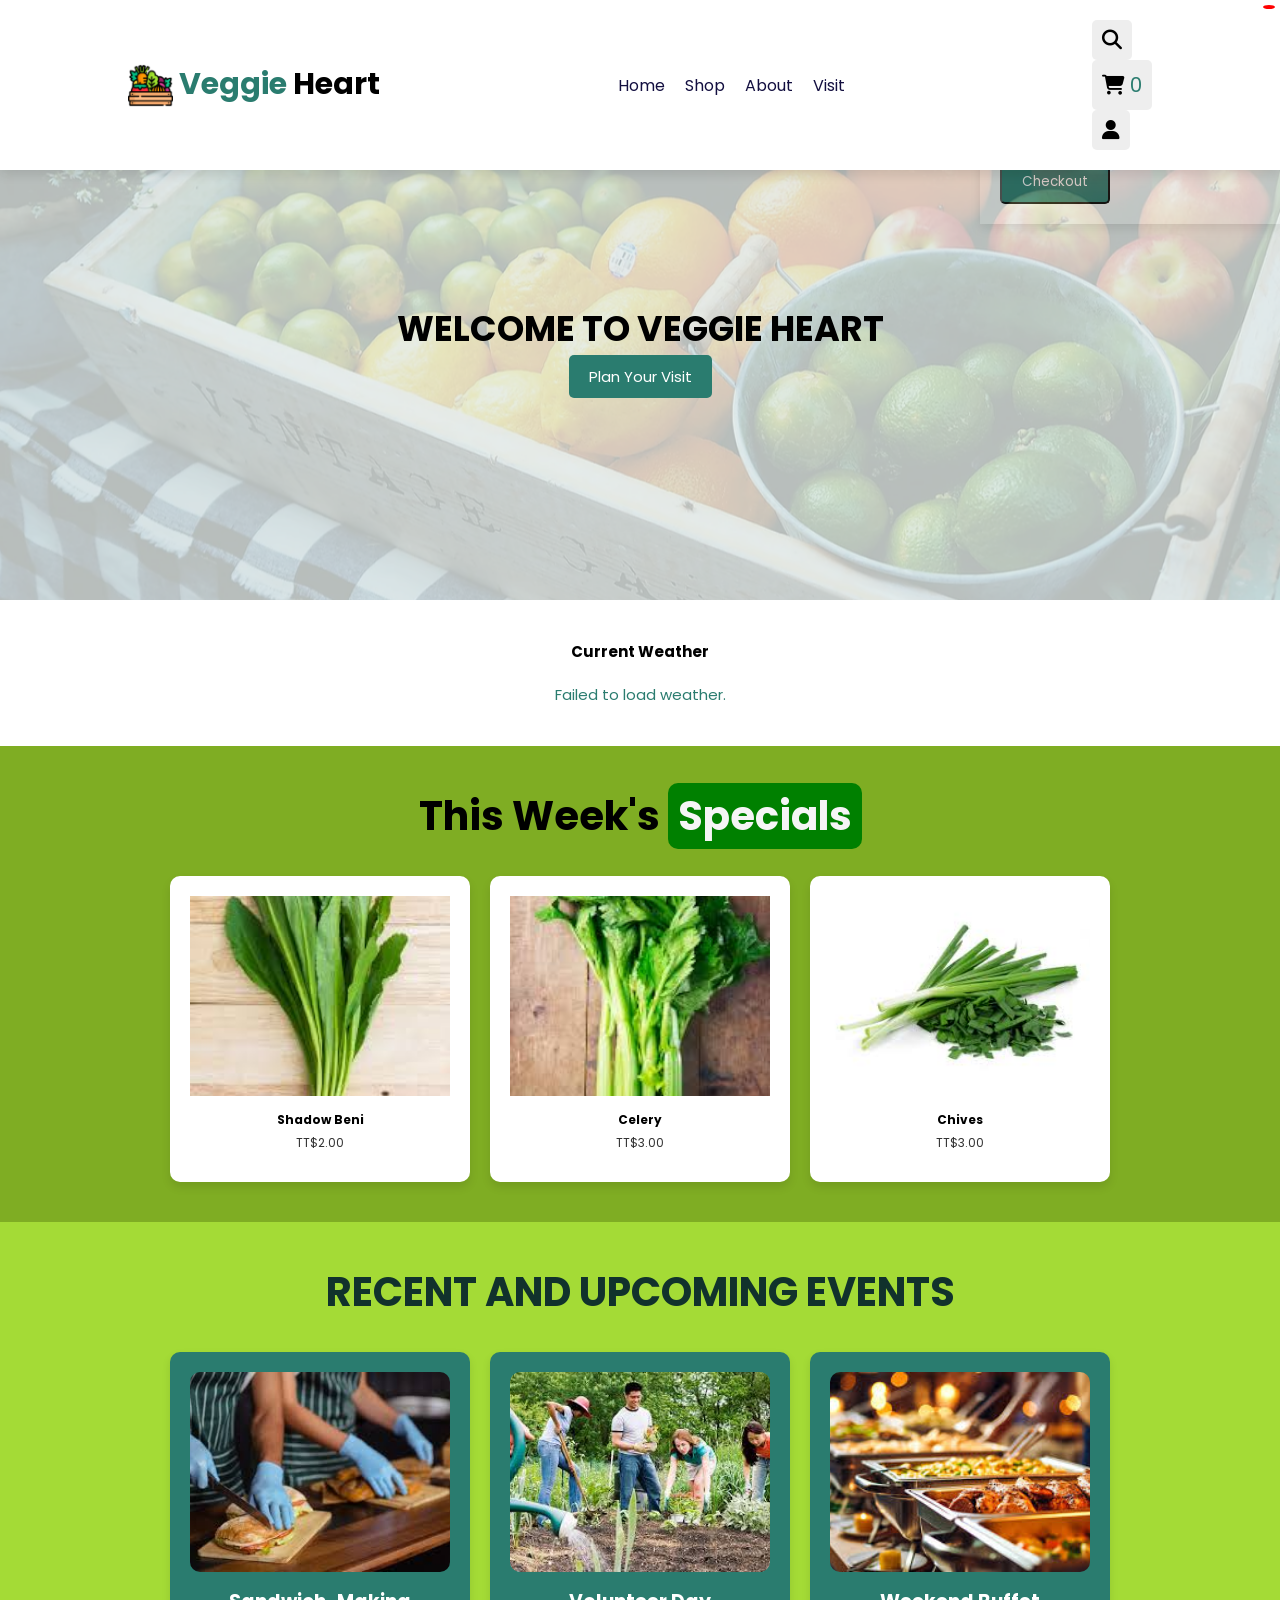
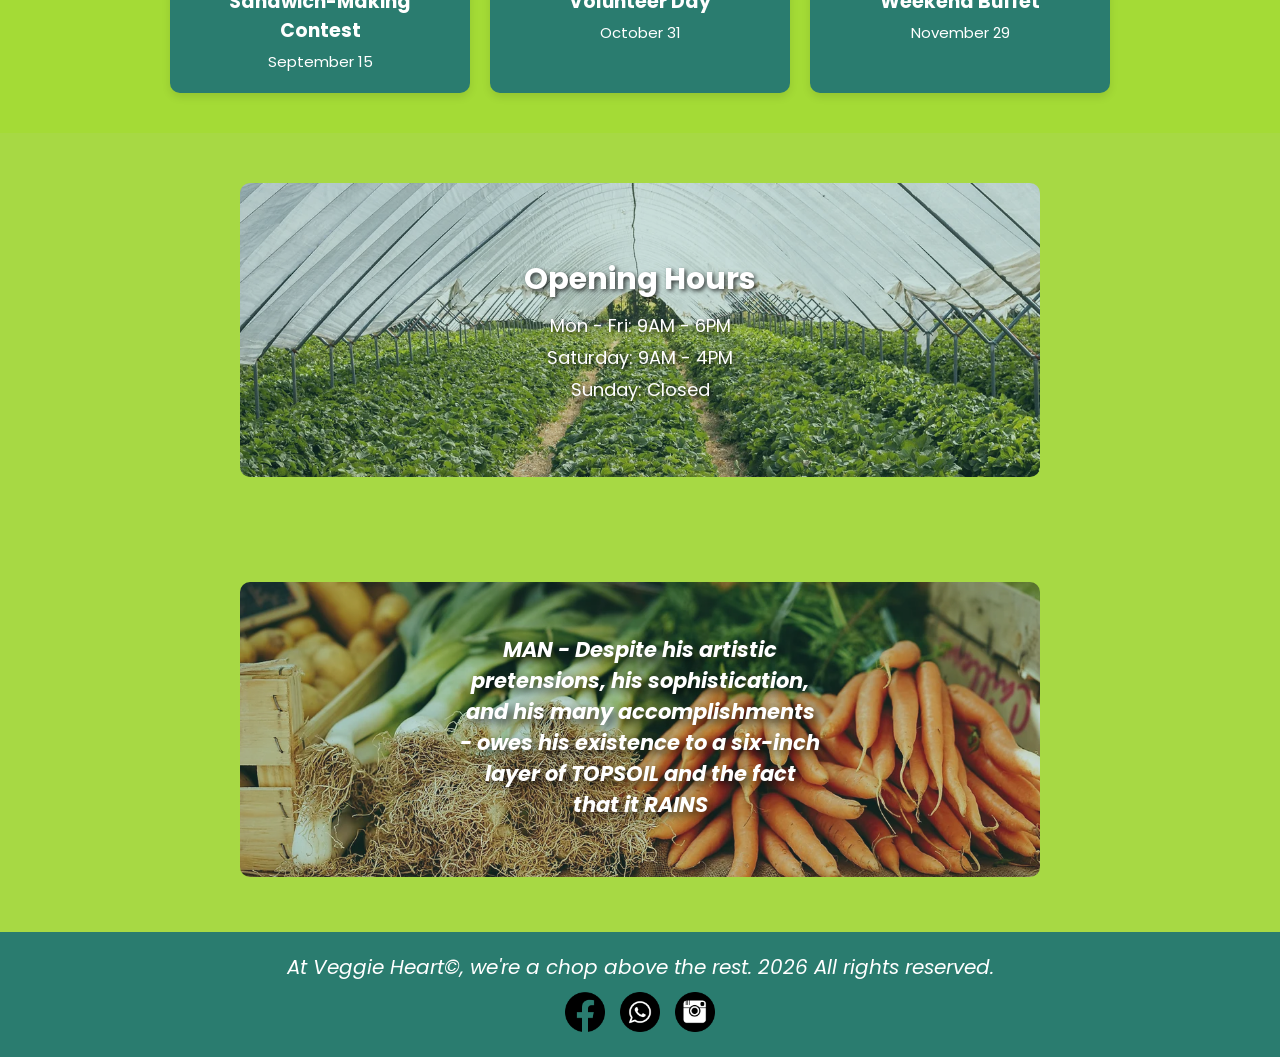
==== commit ba91efa2: "Implement shopping cart section in index.html Added a shopping cart section with total display and c" ====
--- a/index.html
+++ b/index.html
@@ -1,5 +1,6 @@
 <!DOCTYPE html>
 <html lang="en">
+
 <head>
     <title>Veggie Heart</title>
     <meta charset="UTF-8">
@@ -7,12 +8,11 @@
     <meta name="viewport" content="width=device-width, initial-scale=1.0">
     <link rel="icon" href="images/favicon.ico">
     <link rel="stylesheet" href="styles.css">
+    <!-- Font Awesome -->
     <link rel="stylesheet" href="https://cdnjs.cloudflare.com/ajax/libs/font-awesome/6.5.0/css/all.min.css">
 </head>
 
 <body>
-
-    
     <header class="header">
         <h1>
             <a href="index.html">
@@ -30,7 +30,10 @@
 
         <div class="icons">
             <div class="fa fa-search" id="search-icon"></div>
-            <div class="fa fa-shopping-cart" id="cart-icon"></div>
+            <div class="icon-cart">
+                <i class="fa fa-shopping-cart" id="cart-icon"></i>
+                <span id="cart-count">0</span>
+            </div>
             <div class="fa fa-user" id="user-icon"></div>
         </div>
 
@@ -48,12 +51,18 @@
                 <input type="checkbox" id="remember-me">
                 <label for="remember-me">Remember Me</label>
             </div>
-
             <button type="submit" class="btn">Login</button>
             <p>Don't have an account? <a href="#">Register Now</a></p>
         </form>
+    </header>
 
-    </header>
+    <div class="cart">
+        <h2>Your Cart</h2>
+        <div id="cart-items"></div>
+        <h3>Total: TT$<span id="cart-total">0</span></h3>
+        <button class="btn" onclick="checkout()">Checkout</button>
+    </div>
+
 
     <section class="welcome-section">
         <img src="images/vegebanner.png" class="background-image" alt="banner">
@@ -64,6 +73,8 @@
         </div>
     </section>
 
+
+    
     <section class="weather-section">
         <h2>Current Weather</h2>
         <div id="weather-box">
@@ -71,6 +82,8 @@
         </div>
     </section>
 
+
+    
     <section class="specials-section">
         <h2>This Week's <span>Specials</span></h2>
 
@@ -95,6 +108,8 @@
         </div>
     </section>
 
+
+    
     <section class="events-section">
         <h2>RECENT AND UPCOMING EVENTS</h2>
 
@@ -119,6 +134,7 @@
         </div>
     </section>
 
+    
     <section class="opening-hours-section">
         <div class="opening-hours-container">
             <img src="images/opening.png" class="opening-hours-image">
@@ -142,6 +158,8 @@
         </div>
     </section>
 
+
+    
     <footer>
         <div class="footer-content">
             <p><i>At Veggie Heart&copy;, we're a chop above the rest. 2026 All rights reserved.</i></p>
@@ -153,6 +171,7 @@
             </div>
         </div>
     </footer>
+    
     <script src="script.js"></script>
 
 </body>
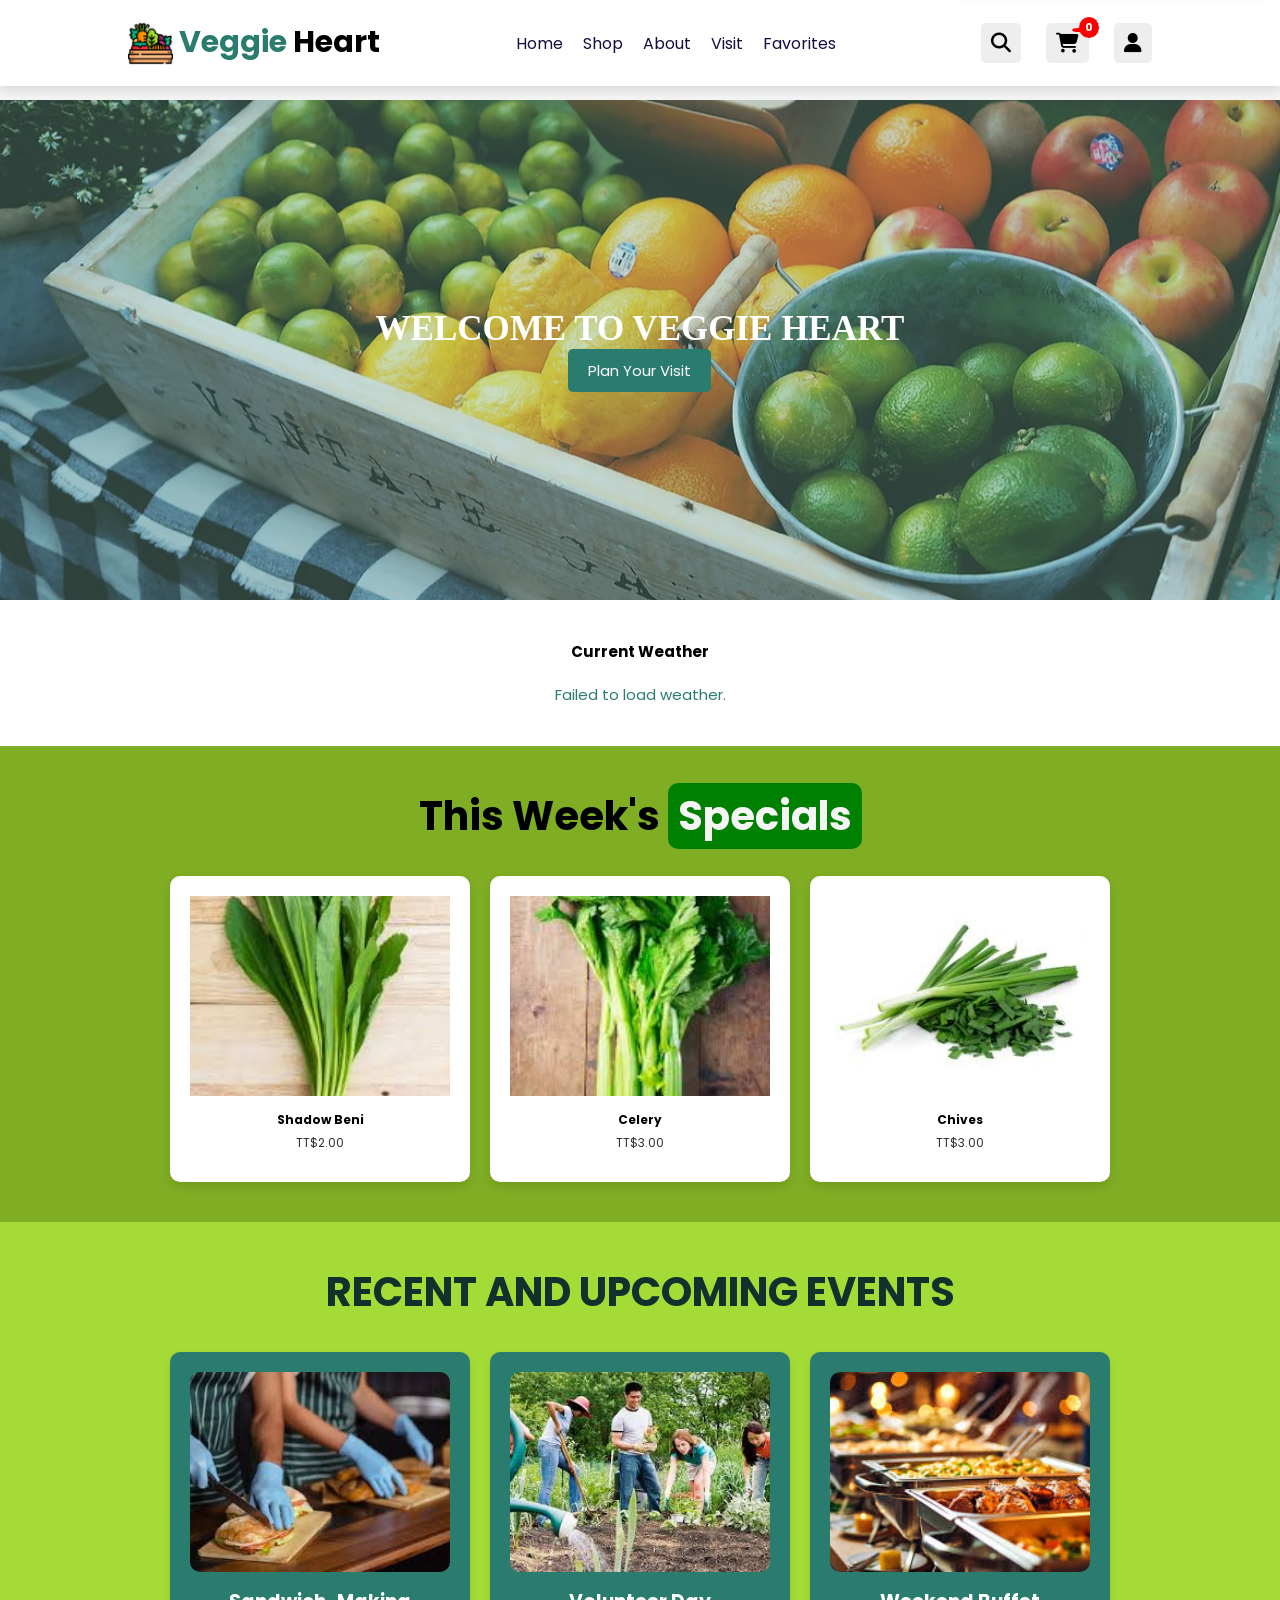
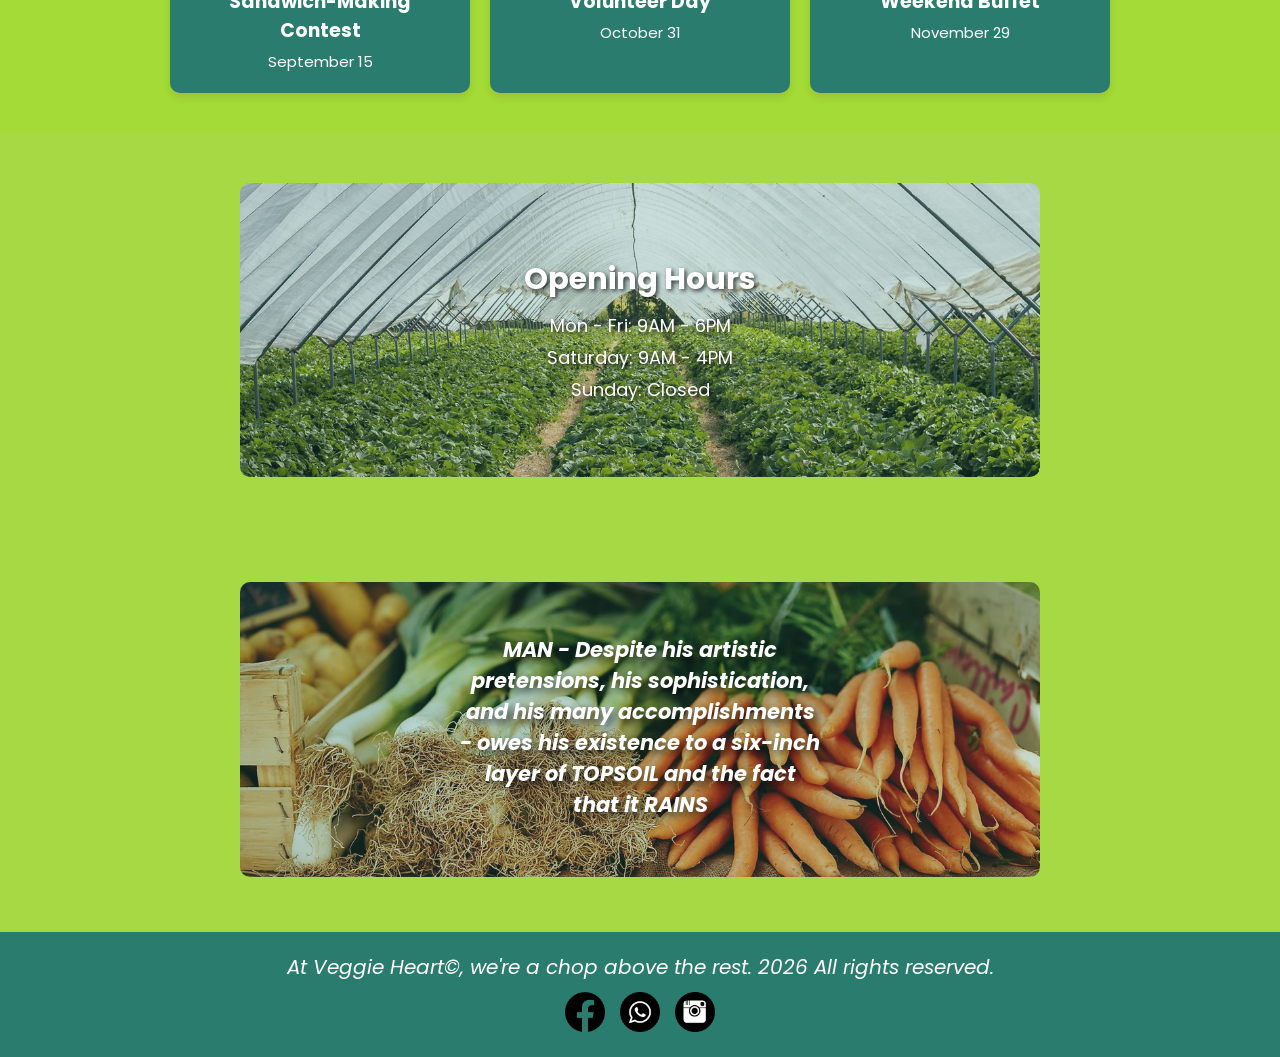
==== commit 183933e2: "Add Favorites link to navigation Added a Favorites link to the navigation bar." ====
--- a/index.html
+++ b/index.html
@@ -26,6 +26,8 @@
             <a href="shop.html">Shop</a>
             <a href="about.html">About</a>
             <a href="visit.html">Visit</a>
+            <a href="favorites.html">Favorites</a>
+
         </nav>
 
         <div class="icons">
--- a/styles.css
+++ b/styles.css
@@ -26,6 +26,7 @@
     background: #f4f4f4;
 }
 
+/* index.html */
 .header {
     position: fixed;
     top: 0; left: 0; right: 0;
@@ -51,7 +52,7 @@
     color: var(--green);
 }
 
-/* NAVBAR */
+
 .navbar {
     display: flex;
 }
@@ -66,9 +67,15 @@
     color: var(--green);
 }
 
-/* ICONS */
+
+.icons {
+    display: flex;
+    align-items: center;
+    gap: 15px;
+}
+
 .icons div {
-    font-size: 2rem;
+    font-size: 20px;
     margin-left: 1rem;
     cursor: pointer;
     padding: 1rem;
@@ -76,11 +83,36 @@
     border-radius: .5rem;
 }
 
+.icons i {
+    font-size: 20px;
+    cursor: pointer;
+}
+
 .icons div:hover {
     background: var(--green);
     color: #fff;
 }
 
+
+
+.icon-cart {
+    position: relative;
+    display: flex;
+    align-items: center;
+}
+
+#cart-count {
+    position: absolute;
+    top: -6px;
+    right: -10px;
+    background: red;
+    color: white;
+    font-size: 11px;
+    padding: 2px 6px;
+    border-radius: 50%;
+    font-weight: bold;
+}
+
 #cart-icon::after {
     content: attr(data-count);
     position: absolute;
@@ -93,7 +125,7 @@
     border-radius: 50%;
 }
 
-/* SEARCH */
+
 .search-form {
     position: absolute;
     top: -200%;
@@ -119,7 +151,7 @@
     cursor: pointer;
 }
 
-/* LOGIN */
+
 .login-form {
     position: absolute;
     top: -300%;
@@ -146,6 +178,7 @@
     border: 1px solid #ddd;
 }
 
+
 .btn {
     display: inline-block;
     padding: 1rem 2rem;
@@ -159,6 +192,7 @@
     background: #1e5b4b;
 }
 
+
 .welcome-section {
     margin-top: 100px;
     height: 500px;
@@ -173,7 +207,6 @@
     width: 100%;
     height: 100%;
     object-fit: cover;
-    opacity: 0.3;
 }
 
 .welcome-text {
@@ -183,6 +216,8 @@
 
 .welcome-text h1 {
     font-size: 3.5rem;
+    color: rgb(255, 255, 255);
+    font-family: 'Dancing Script', cursive;
 }
 
 .welcome-text a {
@@ -196,7 +231,7 @@
     color: white;
 }
 
-/* ================= WEATHER ================= */
+
 .weather-section {
     text-align: center;
     padding: 40px;
@@ -208,6 +243,7 @@
     font-size: 1.5rem;
     color: #2a7c6f;
 }
+
 
 .specials-section {
     background-color: rgb(127, 173, 35);
@@ -282,7 +318,7 @@
     display: flex;
     justify-content: center;
     gap: 20px;
-    flex-wrap: wrap; /* Allows items to wrap on smaller screens */
+    flex-wrap: wrap; 
 }
 
 .event-item {
@@ -360,6 +396,7 @@
     text-shadow: 2px 2px 4px rgba(0, 0, 0, 0.7);
 }
 
+
 .quote-section {
     padding: 50px 0;
     text-align: center;
@@ -397,6 +434,7 @@
     text-shadow: 4px 4px 8px rgba(0, 0, 0, 0.7);
 }
 
+
 footer {
     background-color: #2a7c6f;
     color: white;
@@ -434,6 +472,7 @@
     height: 40px;
 }
 
+/* map for visit.html */
 .map-container {
     width: 100%;
     height: 100vh;
@@ -449,6 +488,8 @@
     color: #0a2b26;
 }
 
+
+/* shop.html */
 .shop-section {
     margin-top: 120px;
     padding: 40px;
@@ -464,9 +505,9 @@
 
 .product-grid {
     display: grid;
-    grid-template-columns: repeat(4, 1fr);
+    grid-template-columns: repeat(4, 1fr); 
     gap: 20px; 
-    justify-items: center;
+    justify-items: center; 
     padding: 0 20px;
 }
 
@@ -506,10 +547,11 @@
 }
 
 
+/*about.html */
 .about-section {
     margin-top: 80px;
     background-color: #2a7c6f;
-    width: 100%;
+    width: 100%; 
     padding: 40px; 
     display: flex;
     justify-content: center;
@@ -544,7 +586,7 @@
 
 .image-container {
     flex: 1; 
-    max-width: 500px; 
+    max-width: 500px;
 }
 
 .image-container img {
@@ -656,7 +698,7 @@
     background-color: #1e5b4b; 
 }
 
-
+/* mobile */
 @media (max-width: 768px) {
     .navbar {
         display: none;
@@ -679,13 +721,19 @@
 }
 
 .cart {
-    position: fixed;
-    right: 0;
-    top: 100px;
+    display: none;
+    position: absolute;
+    top: 80px;
+    right: 20px;
+    background: white;
+    padding: 15px;
     width: 300px;
-    background: white;
-    padding: 20px;
-    box-shadow: var(--box-shadow);
+    box-shadow: 0 5px 15px rgba(0,0,0,0.2);
+    z-index: 1000;
+}
+
+.cart.active {
+    display: block;
 }
 
 #cart-items div {
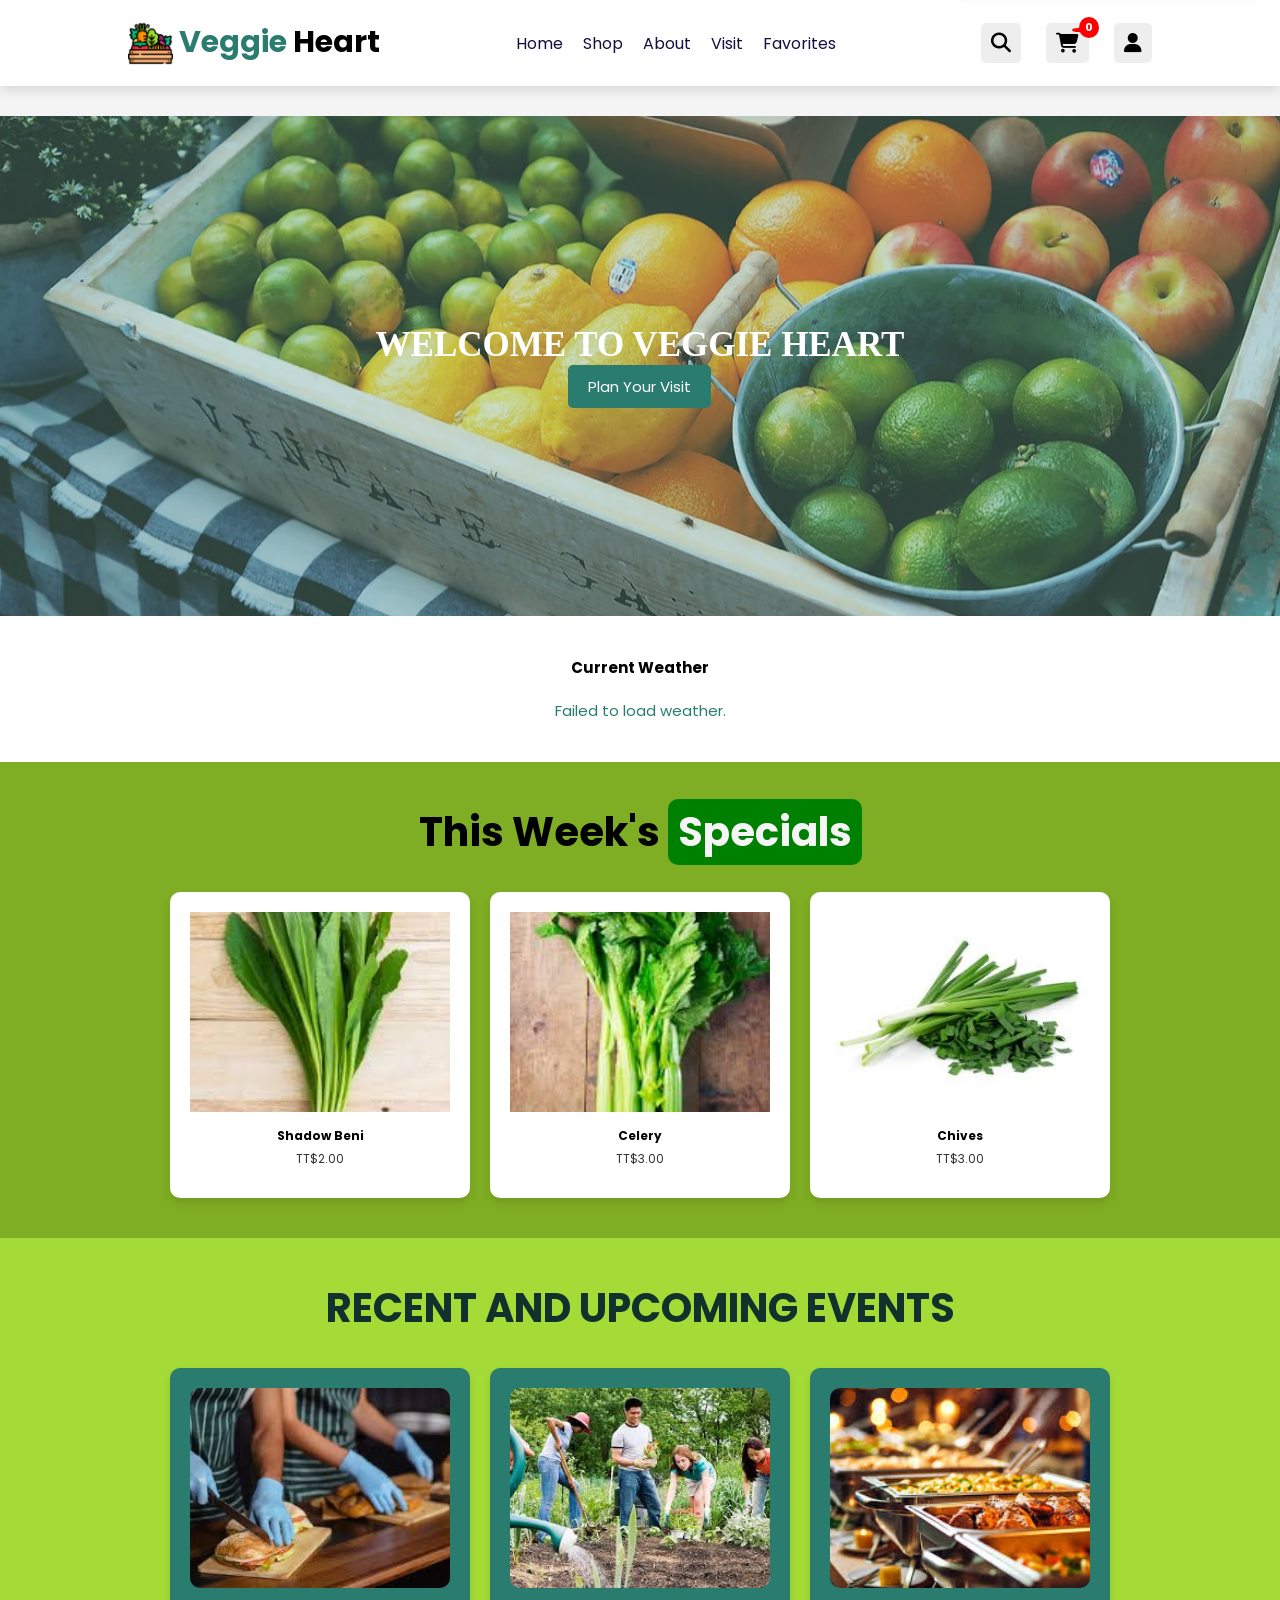
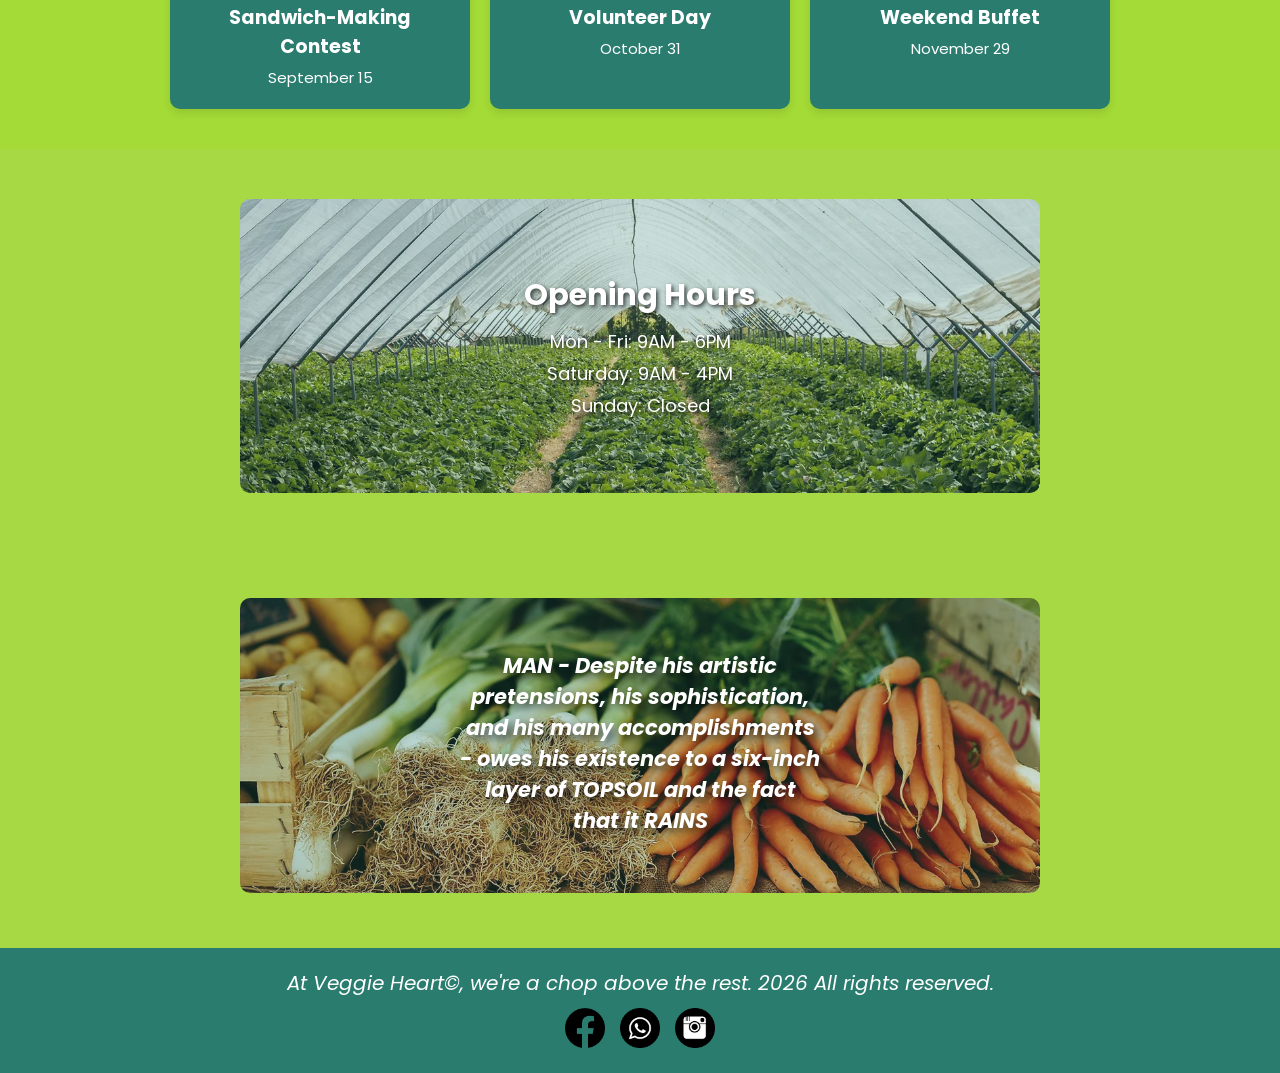
==== commit 6c43c158: "Add PWA support and theme color meta tag Added PWA support and theme color meta tag." ====
--- a/index.html
+++ b/index.html
@@ -8,8 +8,11 @@
     <meta name="viewport" content="width=device-width, initial-scale=1.0">
     <link rel="icon" href="images/favicon.ico">
     <link rel="stylesheet" href="styles.css">
-    <!-- Font Awesome -->
+    /* Font Awesome */
     <link rel="stylesheet" href="https://cdnjs.cloudflare.com/ajax/libs/font-awesome/6.5.0/css/all.min.css">
+    /* pwa */
+    <link rel="manifest" href="manifest.json">
+    <meta name="theme-color" content="#4CAF50">
 </head>
 
 <body>
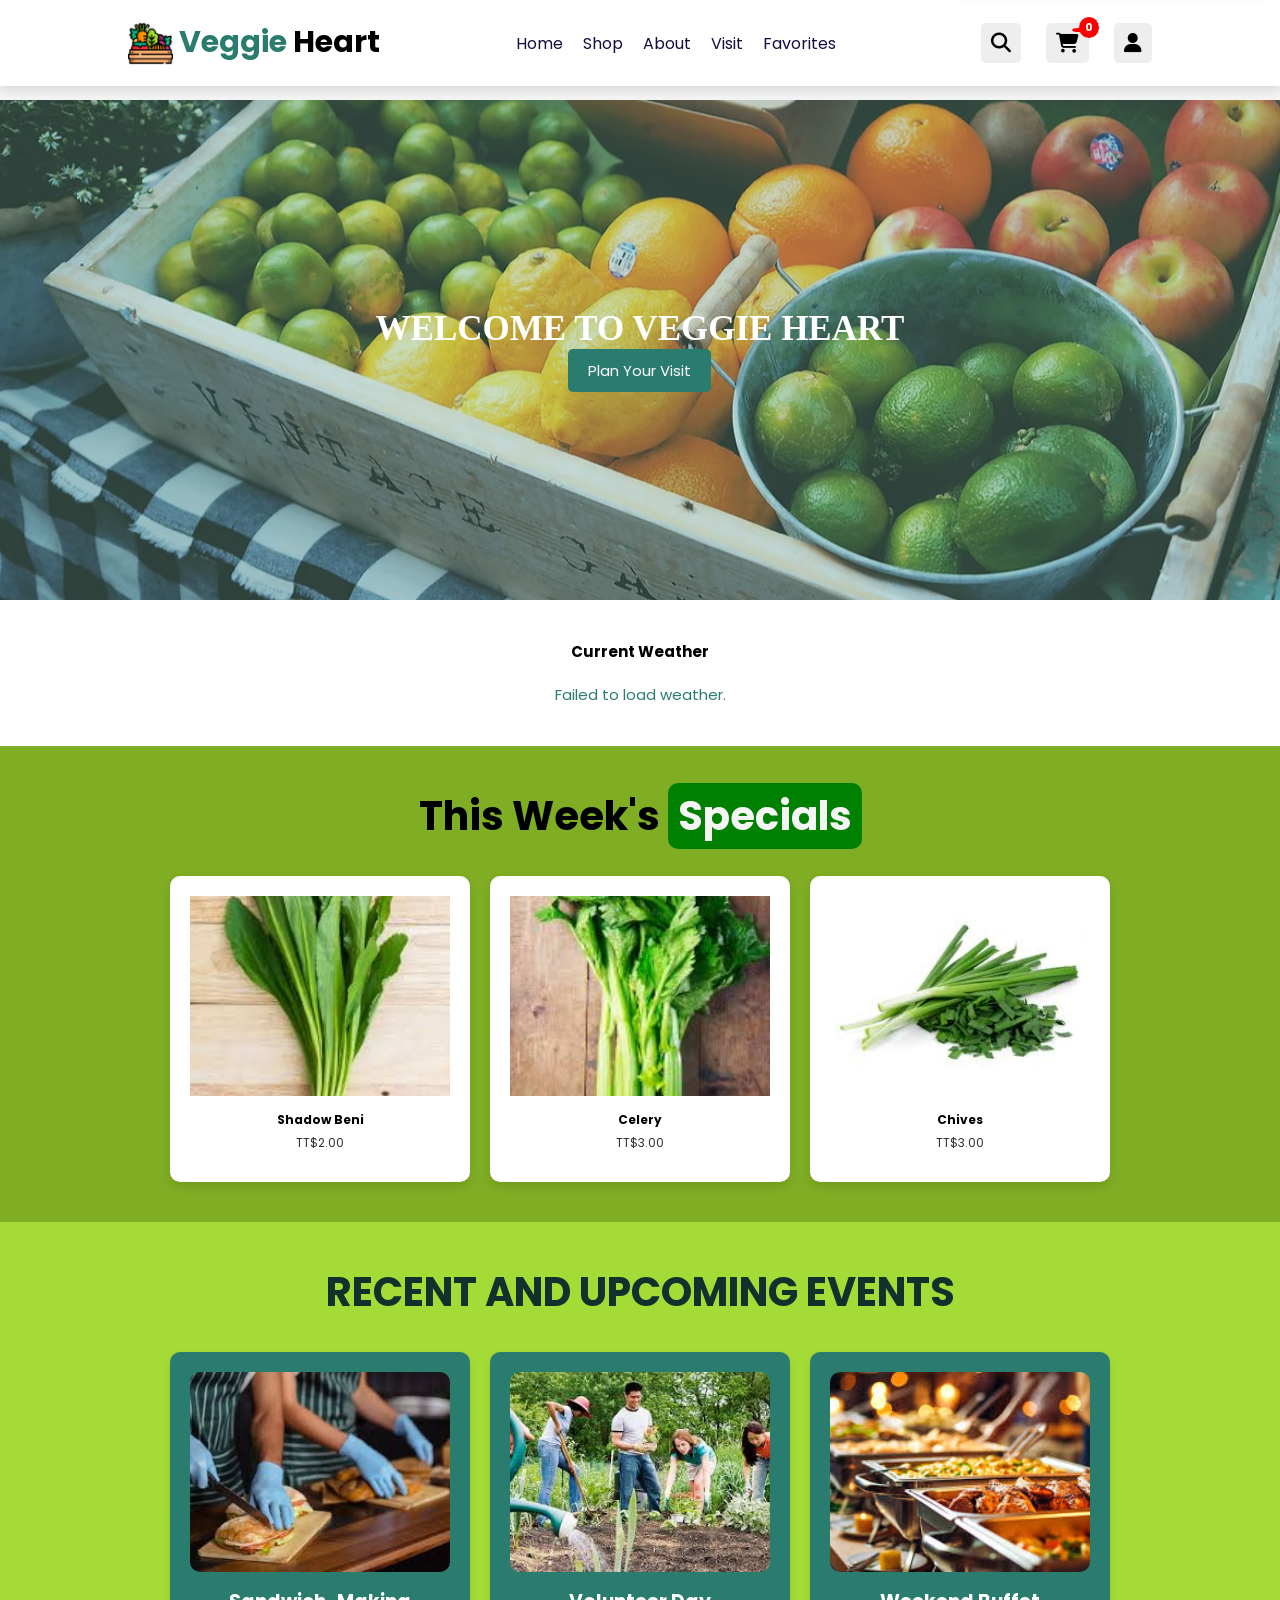
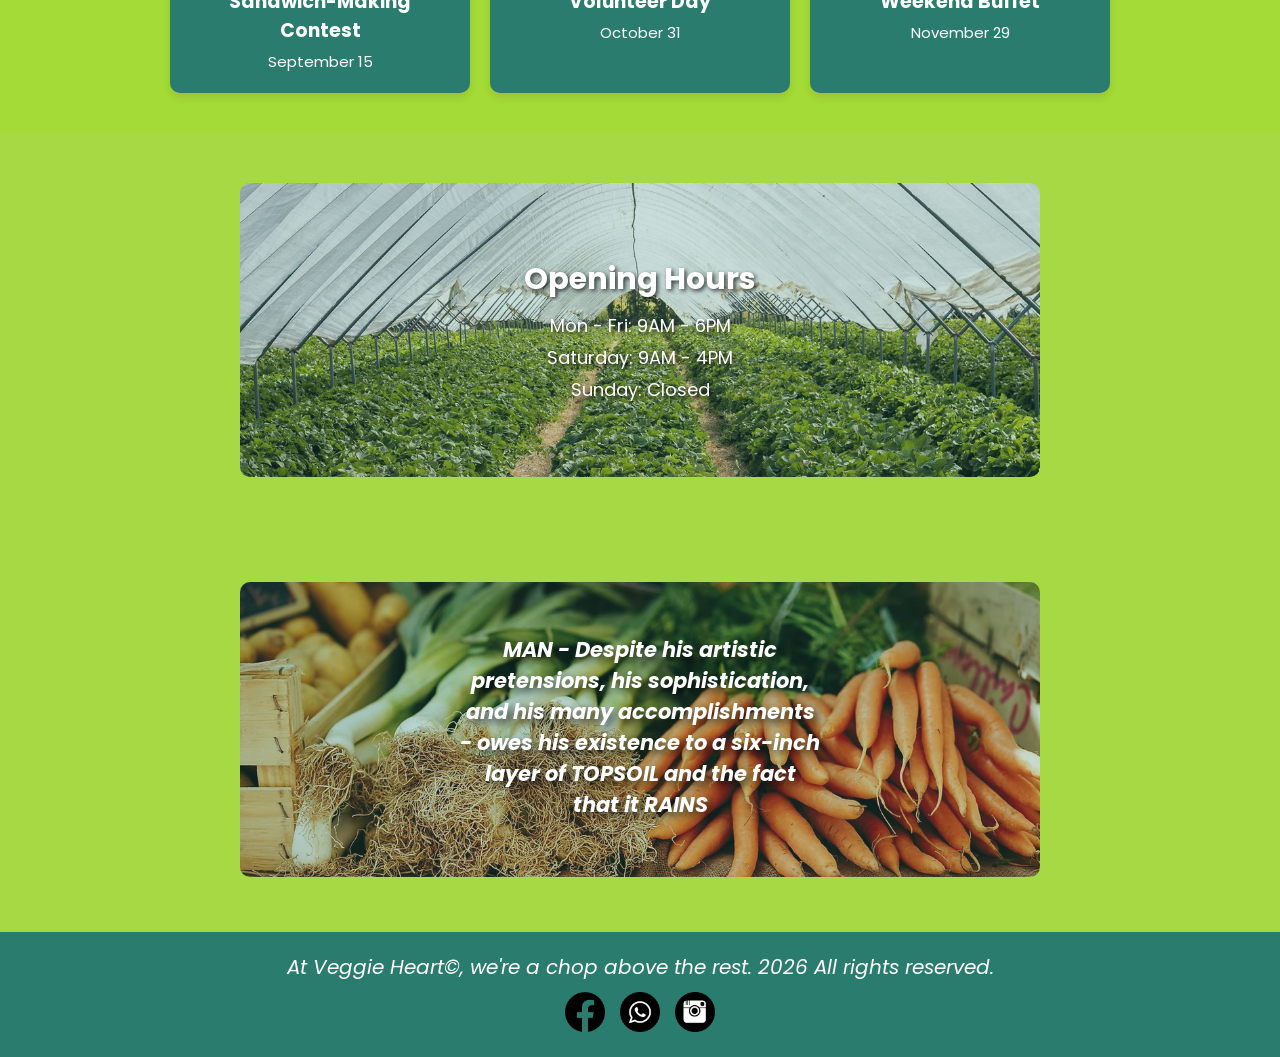
==== commit 191b77f1: "Refactor index.html and add social media links Updated HTML structure and added links for social med" ====
--- a/index.html
+++ b/index.html
@@ -8,9 +8,9 @@
     <meta name="viewport" content="width=device-width, initial-scale=1.0">
     <link rel="icon" href="images/favicon.ico">
     <link rel="stylesheet" href="styles.css">
-    /* Font Awesome */
+    <!-- Font Awesome -->
     <link rel="stylesheet" href="https://cdnjs.cloudflare.com/ajax/libs/font-awesome/6.5.0/css/all.min.css">
-    /* pwa */
+    <!-- pwa -->
     <link rel="manifest" href="manifest.json">
     <meta name="theme-color" content="#4CAF50">
 </head>
@@ -30,7 +30,6 @@
             <a href="about.html">About</a>
             <a href="visit.html">Visit</a>
             <a href="favorites.html">Favorites</a>
-
         </nav>
 
         <div class="icons">
@@ -78,7 +77,6 @@
         </div>
     </section>
 
-
     
     <section class="weather-section">
         <h2>Current Weather</h2>
@@ -86,8 +84,7 @@
             <p>Loading weather...</p>
         </div>
     </section>
-
-
+    
     
     <section class="specials-section">
         <h2>This Week's <span>Specials</span></h2>
@@ -113,7 +110,6 @@
         </div>
     </section>
 
-
     
     <section class="events-section">
         <h2>RECENT AND UPCOMING EVENTS</h2>
@@ -138,7 +134,6 @@
             </div>
         </div>
     </section>
-
     
     <section class="opening-hours-section">
         <div class="opening-hours-container">
@@ -162,21 +157,24 @@
             </div>
         </div>
     </section>
-
-
     
     <footer>
         <div class="footer-content">
             <p><i>At Veggie Heart&copy;, we're a chop above the rest. 2026 All rights reserved.</i></p>
-
             <div class="social-icons">
-                <a href="#"><img src="images/facebook.png"></a>
-                <a href="#"><img src="images/whatsapp.png"></a>
-                <a href="#"><img src="images/instagram.png"></a>
+                <a href="https://www.facebook.com" target="_blank">
+                    <img src="images/facebook.png" alt="Facebook">
+                </a>
+                <a href="https://wa.me/18681234567" target="_blank">
+                    <img src="images/whatsapp.png" alt="WhatsApp">
+                </a>
+                <a href="https://www.instagram.com" target="_blank">
+                    <img src="images/instagram.png" alt="Instagram">
+                </a>
             </div>
         </div>
     </footer>
-    
+
     <script src="script.js"></script>
 
 </body>
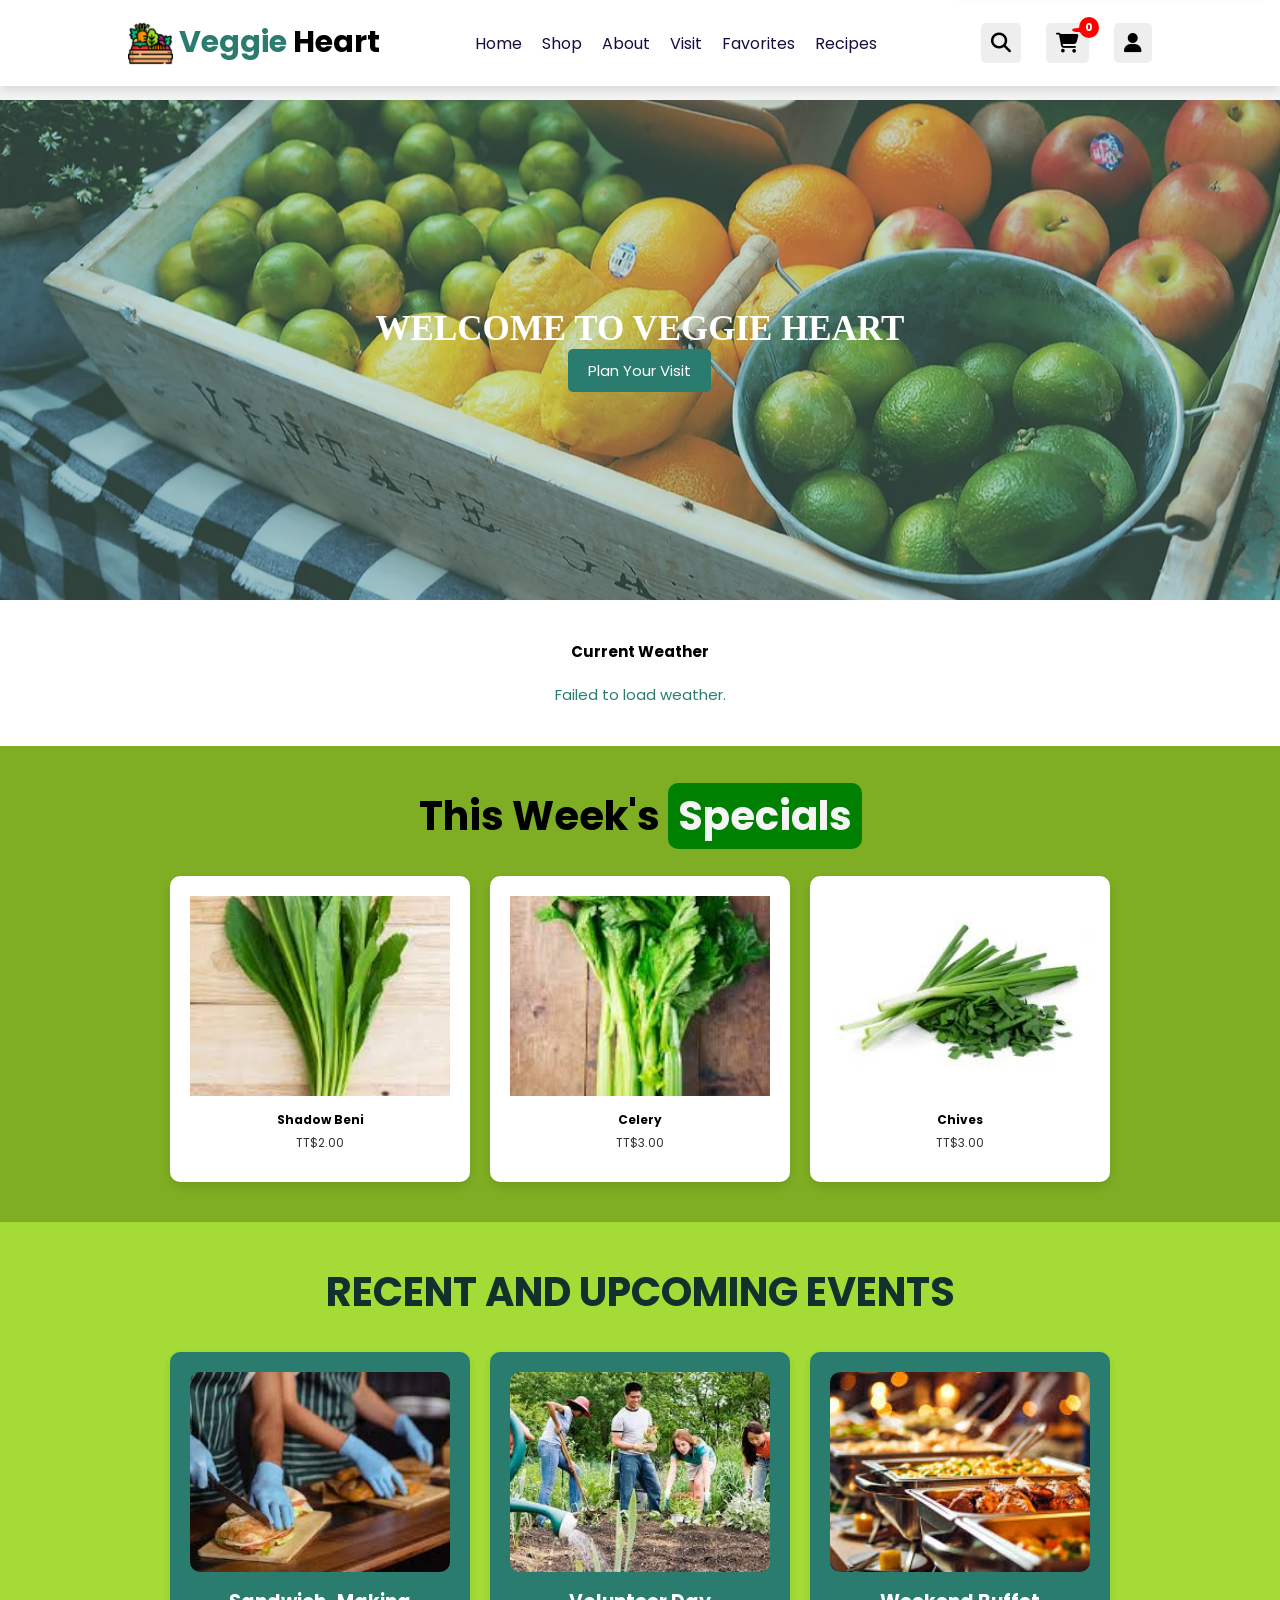
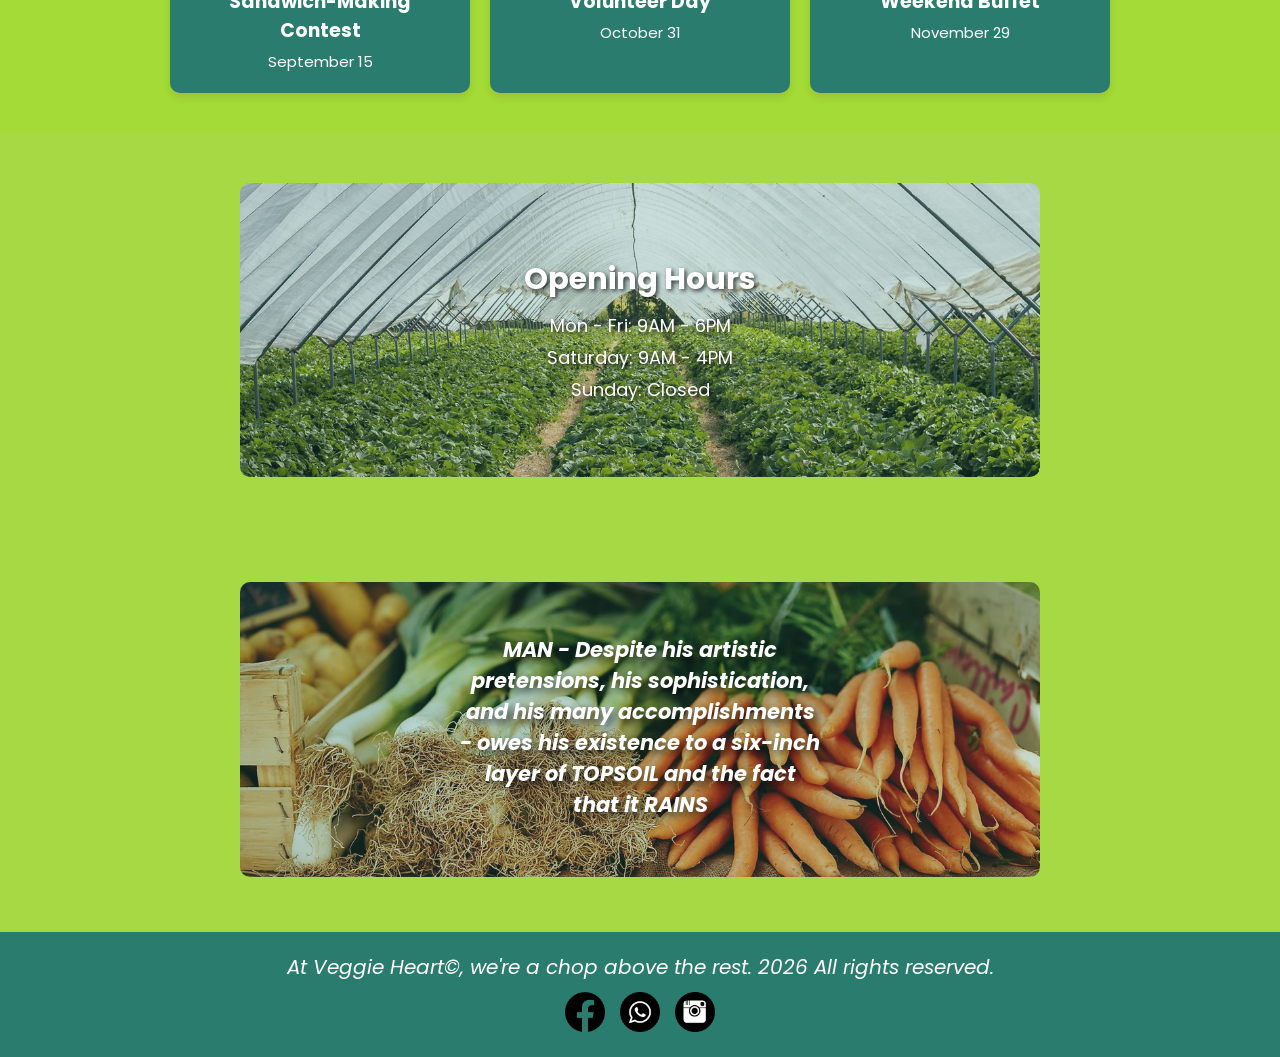
==== commit 41e2b4de: "Add 'Recipes' link to navigation Added a 'Recipes' link to the navigation bar." ====
--- a/index.html
+++ b/index.html
@@ -30,6 +30,7 @@
             <a href="about.html">About</a>
             <a href="visit.html">Visit</a>
             <a href="favorites.html">Favorites</a>
+            <a href="recipes.html">Recipes</a>
         </nav>
 
         <div class="icons">
@@ -77,6 +78,7 @@
         </div>
     </section>
 
+
     
     <section class="weather-section">
         <h2>Current Weather</h2>
@@ -84,7 +86,8 @@
             <p>Loading weather...</p>
         </div>
     </section>
-    
+
+
     
     <section class="specials-section">
         <h2>This Week's <span>Specials</span></h2>
@@ -110,6 +113,7 @@
         </div>
     </section>
 
+
     
     <section class="events-section">
         <h2>RECENT AND UPCOMING EVENTS</h2>
@@ -134,6 +138,7 @@
             </div>
         </div>
     </section>
+
     
     <section class="opening-hours-section">
         <div class="opening-hours-container">
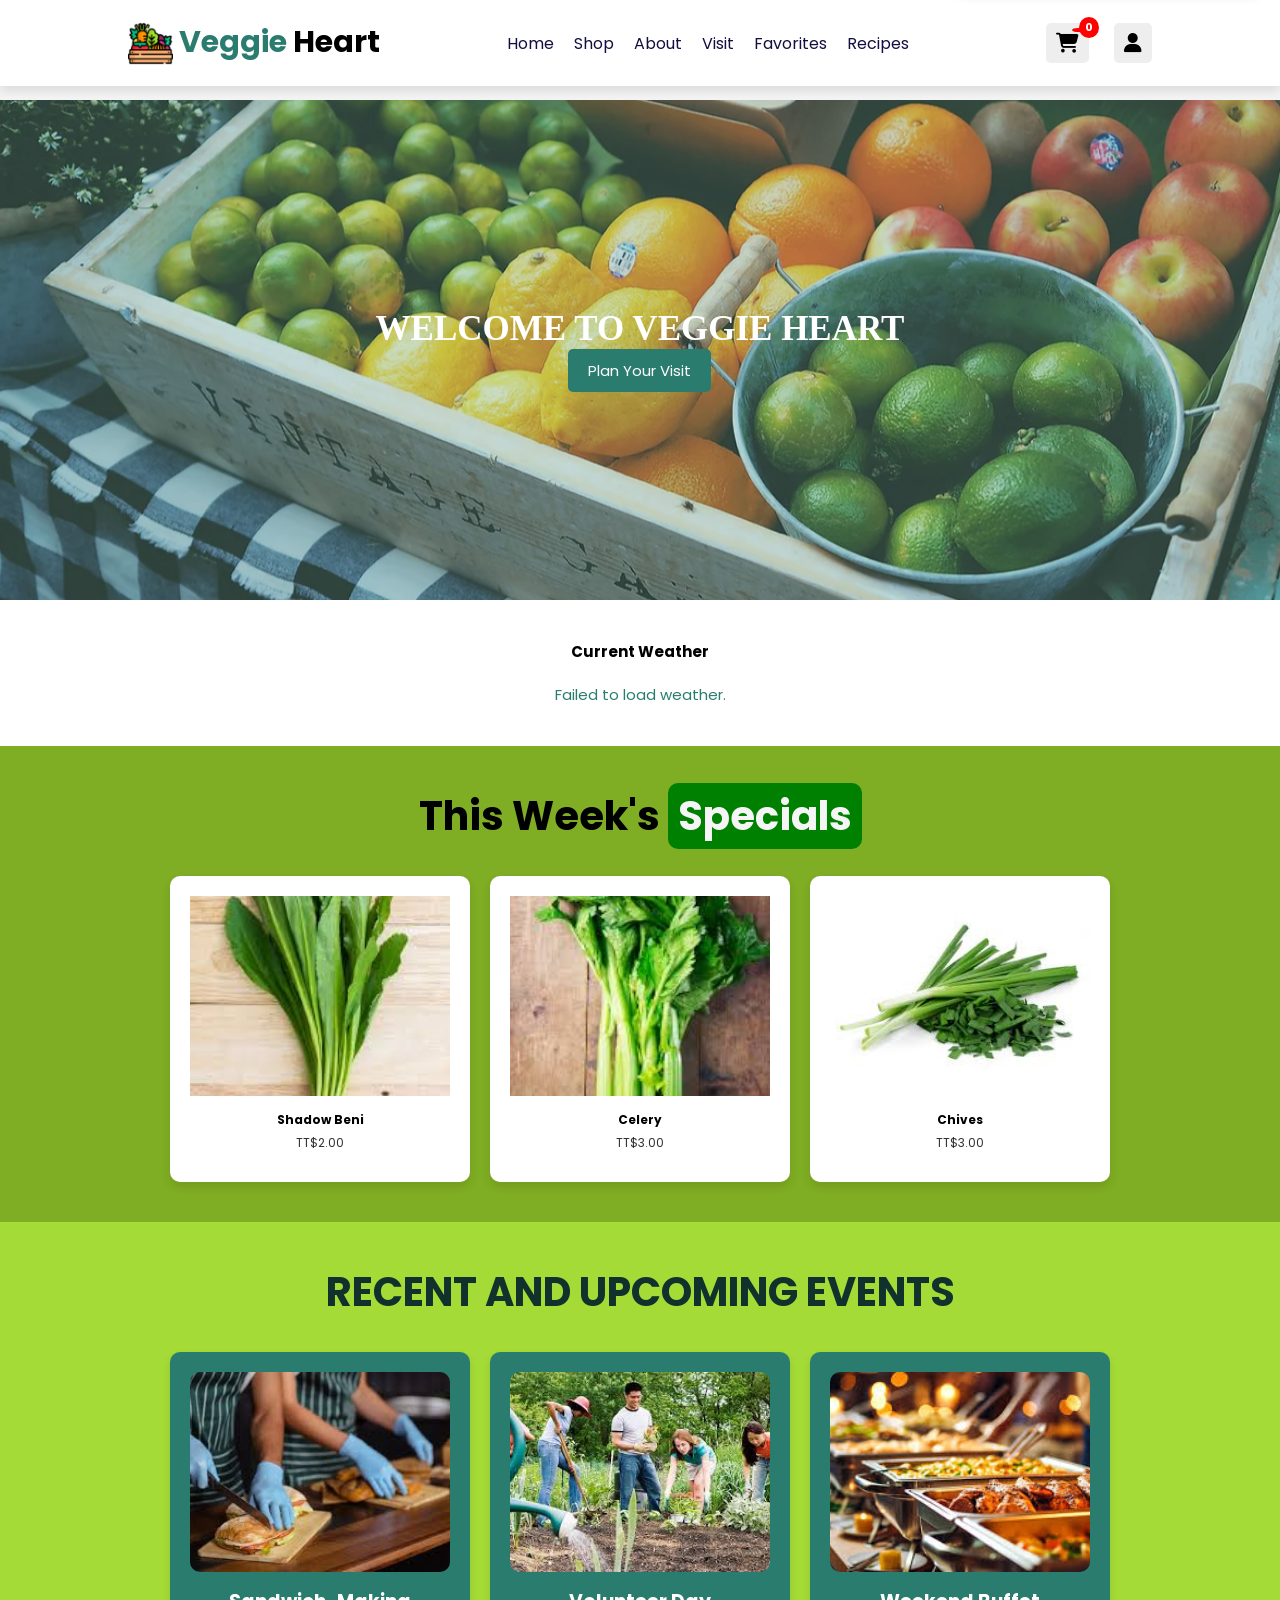
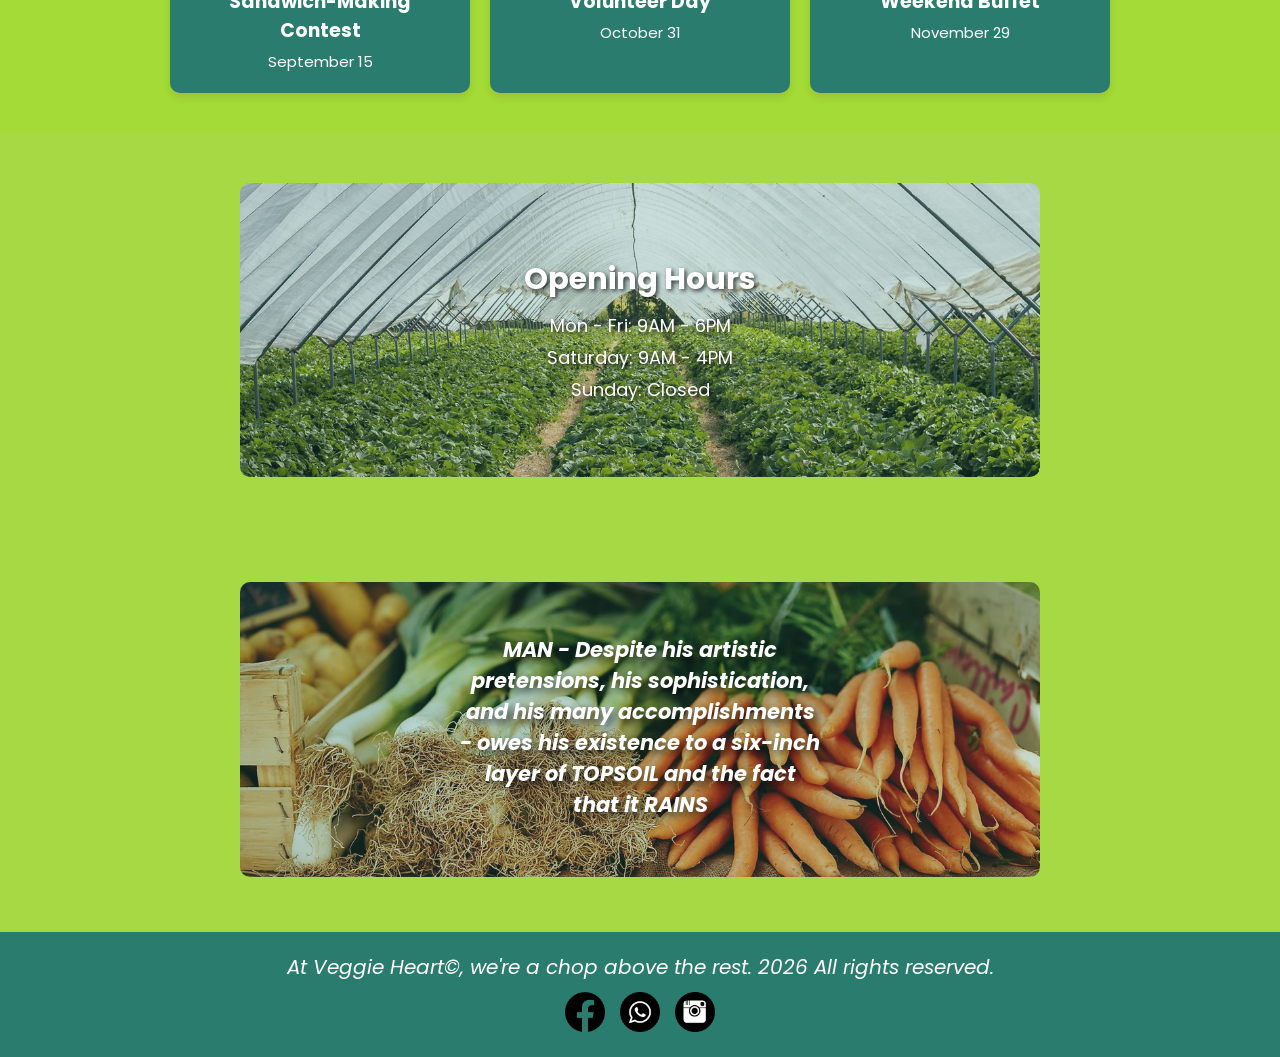
==== commit d8f64a0a: "Fix HTML structure and remove unnecessary elements" ====
--- a/index.html
+++ b/index.html
@@ -34,18 +34,12 @@
         </nav>
 
         <div class="icons">
-            <div class="fa fa-search" id="search-icon"></div>
             <div class="icon-cart">
                 <i class="fa fa-shopping-cart" id="cart-icon"></i>
                 <span id="cart-count">0</span>
             </div>
             <div class="fa fa-user" id="user-icon"></div>
         </div>
-
-        <form class="search-form">
-            <input type="search" id="search-box" placeholder="Search products...">
-            <label for="search-box" class="fa fa-search"></label>
-        </form>
 
         <form class="login-form">
             <h3>Login</h3>
@@ -77,8 +71,6 @@
             <a href="visit.html" class="btn">Plan Your Visit</a>
         </div>
     </section>
-
-
     
     <section class="weather-section">
         <h2>Current Weather</h2>
@@ -87,8 +79,6 @@
         </div>
     </section>
 
-
-    
     <section class="specials-section">
         <h2>This Week's <span>Specials</span></h2>
 
@@ -112,8 +102,6 @@
             </div>
         </div>
     </section>
-
-
     
     <section class="events-section">
         <h2>RECENT AND UPCOMING EVENTS</h2>
--- a/styles.css
+++ b/styles.css
@@ -696,6 +696,60 @@
 
 .contact-form button:hover {
     background-color: #1e5b4b; 
+}
+
+/* recipes.html */
+.recipe-search-bar {
+    display: flex;
+    justify-content: center;
+    gap: 10px;
+    margin-bottom: 20px;
+}
+
+.recipe-search-bar input {
+    padding: 1rem;
+    width: 300px;
+    border: 1px solid #ddd;
+    border-radius: .5rem;
+    font-size: 1.4rem;
+}
+
+.recipe-modal {
+    display: none;
+    position: fixed;
+    z-index: 2000;
+    left: 0;
+    top: 0;
+    width: 100%;
+    height: 100%;
+    background: rgba(0,0,0,0.6);
+}
+
+#recipe-details {
+    font-size: 1.6rem;
+}
+
+.recipe-modal-content {
+    background: white;
+    margin: 5% auto;
+    padding: 20px;
+    width: 60%;
+    border-radius: 10px;
+    max-height: 80vh;
+    overflow-y: auto;
+}
+
+.close-btn {
+    float: right;
+    font-size: 30px;
+    cursor: pointer;
+}
+
+.recipe-modal-content img {
+    width: 100%;
+    max-height: 300px;
+    object-fit: cover;
+    margin-bottom: 10px;
 }
 
 /* mobile */
